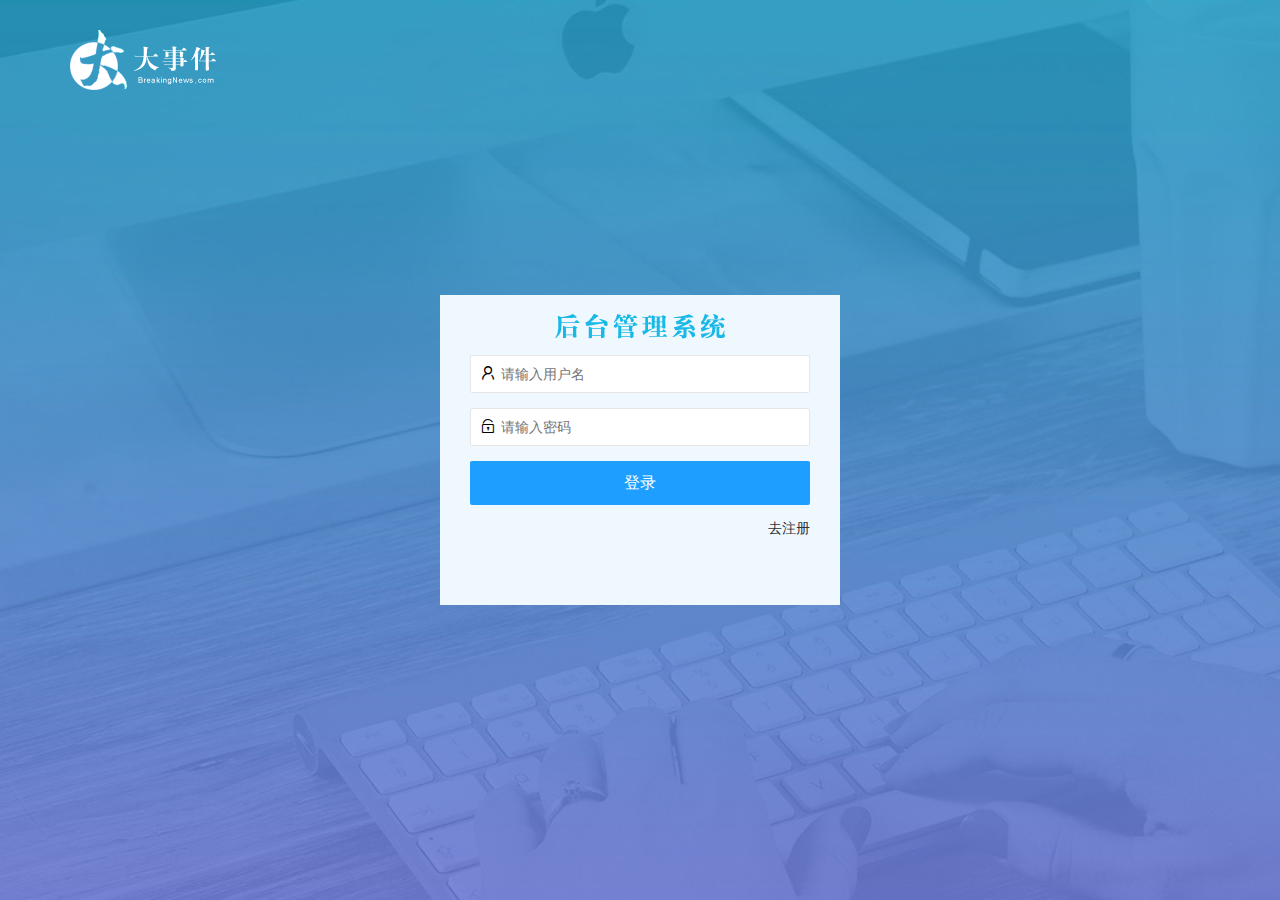
==== login.html @ 2d5cc4b6 "post提交完成" ====
<!DOCTYPE html>
<html lang="en">
<head>
  <meta charset="UTF-8">
  <meta name="viewport" content="width=device-width, initial-scale=1.0">
  <title>大事件-登录页</title>

  <link rel="stylesheet" href="./assets/lib/layui/css/layui.css">
  <link rel="stylesheet" href="./assets/css/login.css">
</head>
<body>
  <div class="layui-container header">
    <img src="./assets/images/logo.png">
  </div>  
  <!-- 中间登录框 -->
  <div class="cender-box">
          <!-- 标题 -->
      <div class="titel">
        <img src="./assets/images/login_title.png" alt="">
      </div>
      <!-- 表单区域 -->
      <form class="layui-form">
            <!-- 用户名 -->
          <div class="layui-form-item">
            <i class="layui-icon layui-icon-username"></i>   
              <input type="text" name="username" required  lay-verify="required" placeholder="请输入用户名" autocomplete="off" class="layui-input">
          </div>
              <!-- 密码 -->
              <div class="layui-form-item">
                <i class="layui-icon layui-icon-password"></i>   
                  <input type="password" name="password" required  lay-verify="required" placeholder="请输入密码" autocomplete="off" class="layui-input">
              </div>
              <div class="layui-form-item">
                <button lay-submit	class="layui-btn layui-btn-lg layui-btn-normal layui-btn-fluid">登录</button>
              </div>
               <!-- 注册链接 -->
              <div class="links">
                <a href="#">去注册</a>
            </div>
      </form>
     <script src="./assets/lib/jquery.js"></script>
     <script src="./assets/lib/layui/layui.all.js"></script>
     <script src="./assets/js/login.js"></script>
</body>
</html>
---- assets/lib/layui/css/layui.css ----
/** layui-v2.5.6 MIT License By https://www.layui.com */
 .layui-inline,img{display:inline-block;vertical-align:middle}h1,h2,h3,h4,h5,h6{font-weight:400}.layui-edge,.layui-header,.layui-inline,.layui-main{position:relative}.layui-body,.layui-edge,.layui-elip{overflow:hidden}.layui-btn,.layui-edge,.layui-inline,img{vertical-align:middle}.layui-btn,.layui-disabled,.layui-icon,.layui-unselect{-moz-user-select:none;-webkit-user-select:none;-ms-user-select:none}.layui-elip,.layui-form-checkbox span,.layui-form-pane .layui-form-label{text-overflow:ellipsis;white-space:nowrap}.layui-breadcrumb,.layui-tree-btnGroup{visibility:hidden}blockquote,body,button,dd,div,dl,dt,form,h1,h2,h3,h4,h5,h6,input,li,ol,p,pre,td,textarea,th,ul{margin:0;padding:0;-webkit-tap-highlight-color:rgba(0,0,0,0)}a:active,a:hover{outline:0}img{border:none}li{list-style:none}table{border-collapse:collapse;border-spacing:0}h4,h5,h6{font-size:100%}button,input,optgroup,option,select,textarea{font-family:inherit;font-size:inherit;font-style:inherit;font-weight:inherit;outline:0}pre{white-space:pre-wrap;white-space:-moz-pre-wrap;white-space:-pre-wrap;white-space:-o-pre-wrap;word-wrap:break-word}body{line-height:24px;font:14px Helvetica Neue,Helvetica,PingFang SC,Tahoma,Arial,sans-serif}hr{height:1px;margin:10px 0;border:0;clear:both}a{color:#333;text-decoration:none}a:hover{color:#777}a cite{font-style:normal;*cursor:pointer}.layui-border-box,.layui-border-box *{box-sizing:border-box}.layui-box,.layui-box *{box-sizing:content-box}.layui-clear{clear:both;*zoom:1}.layui-clear:after{content:'\20';clear:both;*zoom:1;display:block;height:0}.layui-inline{*display:inline;*zoom:1}.layui-edge{display:inline-block;width:0;height:0;border-width:6px;border-style:dashed;border-color:transparent}.layui-edge-top{top:-4px;border-bottom-color:#999;border-bottom-style:solid}.layui-edge-right{border-left-color:#999;border-left-style:solid}.layui-edge-bottom{top:2px;border-top-color:#999;border-top-style:solid}.layui-edge-left{border-right-color:#999;border-right-style:solid}.layui-disabled,.layui-disabled:hover{color:#d2d2d2!important;cursor:not-allowed!important}.layui-circle{border-radius:100%}.layui-show{display:block!important}.layui-hide{display:none!important}@font-face{font-family:layui-icon;src:url(../font/iconfont.eot?v=256);src:url(../font/iconfont.eot?v=256#iefix) format('embedded-opentype'),url(../font/iconfont.woff2?v=256) format('woff2'),url(../font/iconfont.woff?v=256) format('woff'),url(../font/iconfont.ttf?v=256) format('truetype'),url(../font/iconfont.svg?v=256#layui-icon) format('svg')}.layui-icon{font-family:layui-icon!important;font-size:16px;font-style:normal;-webkit-font-smoothing:antialiased;-moz-osx-font-smoothing:grayscale}.layui-icon-reply-fill:before{content:"\e611"}.layui-icon-set-fill:before{content:"\e614"}.layui-icon-menu-fill:before{content:"\e60f"}.layui-icon-search:before{content:"\e615"}.layui-icon-share:before{content:"\e641"}.layui-icon-set-sm:before{content:"\e620"}.layui-icon-engine:before{content:"\e628"}.layui-icon-close:before{content:"\1006"}.layui-icon-close-fill:before{content:"\1007"}.layui-icon-chart-screen:before{content:"\e629"}.layui-icon-star:before{content:"\e600"}.layui-icon-circle-dot:before{content:"\e617"}.layui-icon-chat:before{content:"\e606"}.layui-icon-release:before{content:"\e609"}.layui-icon-list:before{content:"\e60a"}.layui-icon-chart:before{content:"\e62c"}.layui-icon-ok-circle:before{content:"\1005"}.layui-icon-layim-theme:before{content:"\e61b"}.layui-icon-table:before{content:"\e62d"}.layui-icon-right:before{content:"\e602"}.layui-icon-left:before{content:"\e603"}.layui-icon-cart-simple:before{content:"\e698"}.layui-icon-face-cry:before{content:"\e69c"}.layui-icon-face-smile:before{content:"\e6af"}.layui-icon-survey:before{content:"\e6b2"}.layui-icon-tree:before{content:"\e62e"}.layui-icon-ie:before{content:"\e7bb"}.layui-icon-upload-circle:before{content:"\e62f"}.layui-icon-add-circle:before{content:"\e61f"}.layui-icon-download-circle:before{content:"\e601"}.layui-icon-templeate-1:before{content:"\e630"}.layui-icon-util:before{content:"\e631"}.layui-icon-face-surprised:before{content:"\e664"}.layui-icon-edit:before{content:"\e642"}.layui-icon-speaker:before{content:"\e645"}.layui-icon-down:before{content:"\e61a"}.layui-icon-file:before{content:"\e621"}.layui-icon-layouts:before{content:"\e632"}.layui-icon-rate-half:before{content:"\e6c9"}.layui-icon-add-circle-fine:before{content:"\e608"}.layui-icon-prev-circle:before{content:"\e633"}.layui-icon-read:before{content:"\e705"}.layui-icon-404:before{content:"\e61c"}.layui-icon-carousel:before{content:"\e634"}.layui-icon-help:before{content:"\e607"}.layui-icon-code-circle:before{content:"\e635"}.layui-icon-windows:before{content:"\e67f"}.layui-icon-water:before{content:"\e636"}.layui-icon-username:before{content:"\e66f"}.layui-icon-find-fill:before{content:"\e670"}.layui-icon-about:before{content:"\e60b"}.layui-icon-location:before{content:"\e715"}.layui-icon-up:before{content:"\e619"}.layui-icon-pause:before{content:"\e651"}.layui-icon-date:before{content:"\e637"}.layui-icon-layim-uploadfile:before{content:"\e61d"}.layui-icon-delete:before{content:"\e640"}.layui-icon-play:before{content:"\e652"}.layui-icon-top:before{content:"\e604"}.layui-icon-firefox:before{content:"\e686"}.layui-icon-friends:before{content:"\e612"}.layui-icon-refresh-3:before{content:"\e9aa"}.layui-icon-ok:before{content:"\e605"}.layui-icon-layer:before{content:"\e638"}.layui-icon-face-smile-fine:before{content:"\e60c"}.layui-icon-dollar:before{content:"\e659"}.layui-icon-group:before{content:"\e613"}.layui-icon-layim-download:before{content:"\e61e"}.layui-icon-picture-fine:before{content:"\e60d"}.layui-icon-link:before{content:"\e64c"}.layui-icon-diamond:before{content:"\e735"}.layui-icon-log:before{content:"\e60e"}.layui-icon-key:before{content:"\e683"}.layui-icon-rate-solid:before{content:"\e67a"}.layui-icon-fonts-del:before{content:"\e64f"}.layui-icon-unlink:before{content:"\e64d"}.layui-icon-fonts-clear:before{content:"\e639"}.layui-icon-triangle-r:before{content:"\e623"}.layui-icon-circle:before{content:"\e63f"}.layui-icon-radio:before{content:"\e643"}.layui-icon-align-center:before{content:"\e647"}.layui-icon-align-right:before{content:"\e648"}.layui-icon-align-left:before{content:"\e649"}.layui-icon-loading-1:before{content:"\e63e"}.layui-icon-return:before{content:"\e65c"}.layui-icon-fonts-strong:before{content:"\e62b"}.layui-icon-upload:before{content:"\e67c"}.layui-icon-dialogue:before{content:"\e63a"}.layui-icon-video:before{content:"\e6ed"}.layui-icon-headset:before{content:"\e6fc"}.layui-icon-cellphone-fine:before{content:"\e63b"}.layui-icon-add-1:before{content:"\e654"}.layui-icon-face-smile-b:before{content:"\e650"}.layui-icon-fonts-html:before{content:"\e64b"}.layui-icon-screen-full:before{content:"\e622"}.layui-icon-form:before{content:"\e63c"}.layui-icon-cart:before{content:"\e657"}.layui-icon-camera-fill:before{content:"\e65d"}.layui-icon-tabs:before{content:"\e62a"}.layui-icon-heart-fill:before{content:"\e68f"}.layui-icon-fonts-code:before{content:"\e64e"}.layui-icon-ios:before{content:"\e680"}.layui-icon-at:before{content:"\e687"}.layui-icon-fire:before{content:"\e756"}.layui-icon-set:before{content:"\e716"}.layui-icon-fonts-u:before{content:"\e646"}.layui-icon-triangle-d:before{content:"\e625"}.layui-icon-tips:before{content:"\e702"}.layui-icon-picture:before{content:"\e64a"}.layui-icon-more-vertical:before{content:"\e671"}.layui-icon-bluetooth:before{content:"\e689"}.layui-icon-flag:before{content:"\e66c"}.layui-icon-loading:before{content:"\e63d"}.layui-icon-fonts-i:before{content:"\e644"}.layui-icon-refresh-1:before{content:"\e666"}.layui-icon-rmb:before{content:"\e65e"}.layui-icon-addition:before{content:"\e624"}.layui-icon-home:before{content:"\e68e"}.layui-icon-time:before{content:"\e68d"}.layui-icon-user:before{content:"\e770"}.layui-icon-notice:before{content:"\e667"}.layui-icon-chrome:before{content:"\e68a"}.layui-icon-edge:before{content:"\e68b"}.layui-icon-login-weibo:before{content:"\e675"}.layui-icon-voice:before{content:"\e688"}.layui-icon-upload-drag:before{content:"\e681"}.layui-icon-login-qq:before{content:"\e676"}.layui-icon-snowflake:before{content:"\e6b1"}.layui-icon-heart:before{content:"\e68c"}.layui-icon-logout:before{content:"\e682"}.layui-icon-file-b:before{content:"\e655"}.layui-icon-template:before{content:"\e663"}.layui-icon-transfer:before{content:"\e691"}.layui-icon-auz:before{content:"\e672"}.layui-icon-console:before{content:"\e665"}.layui-icon-app:before{content:"\e653"}.layui-icon-prev:before{content:"\e65a"}.layui-icon-website:before{content:"\e7ae"}.layui-icon-next:before{content:"\e65b"}.layui-icon-component:before{content:"\e857"}.layui-icon-android:before{content:"\e684"}.layui-icon-more:before{content:"\e65f"}.layui-icon-login-wechat:before{content:"\e677"}.layui-icon-shrink-right:before{content:"\e668"}.layui-icon-spread-left:before{content:"\e66b"}.layui-icon-camera:before{content:"\e660"}.layui-icon-note:before{content:"\e66e"}.layui-icon-refresh:before{content:"\e669"}.layui-icon-female:before{content:"\e661"}.layui-icon-male:before{content:"\e662"}.layui-icon-screen-restore:before{content:"\e758"}.layui-icon-password:before{content:"\e673"}.layui-icon-senior:before{content:"\e674"}.layui-icon-theme:before{content:"\e66a"}.layui-icon-tread:before{content:"\e6c5"}.layui-icon-praise:before{content:"\e6c6"}.layui-icon-star-fill:before{content:"\e658"}.layui-icon-rate:before{content:"\e67b"}.layui-icon-template-1:before{content:"\e656"}.layui-icon-vercode:before{content:"\e679"}.layui-icon-service:before{content:"\e626"}.layui-icon-cellphone:before{content:"\e678"}.layui-icon-print:before{content:"\e66d"}.layui-icon-cols:before{content:"\e610"}.layui-icon-wifi:before{content:"\e7e0"}.layui-icon-export:before{content:"\e67d"}.layui-icon-rss:before{content:"\e808"}.layui-icon-slider:before{content:"\e714"}.layui-icon-email:before{content:"\e618"}.layui-icon-subtraction:before{content:"\e67e"}.layui-icon-mike:before{content:"\e6dc"}.layui-icon-light:before{content:"\e748"}.layui-icon-gift:before{content:"\e627"}.layui-icon-mute:before{content:"\e685"}.layui-icon-reduce-circle:before{content:"\e616"}.layui-icon-music:before{content:"\e690"}.layui-main{width:1140px;margin:0 auto}.layui-header{z-index:1000;height:60px}.layui-header a:hover{transition:all .5s;-webkit-transition:all .5s}.layui-side{position:fixed;left:0;top:0;bottom:0;z-index:999;width:200px;overflow-x:hidden}.layui-side-scroll{position:relative;width:220px;height:100%;overflow-x:hidden}.layui-body{position:absolute;left:200px;right:0;top:0;bottom:0;z-index:998;width:auto;overflow-y:auto;box-sizing:border-box}.layui-layout-body{overflow:hidden}.layui-layout-admin .layui-header{background-color:#23262E}.layui-layout-admin .layui-side{top:60px;width:200px;overflow-x:hidden}.layui-layout-admin .layui-body{position:fixed;top:60px;bottom:44px}.layui-layout-admin .layui-main{width:auto;margin:0 15px}.layui-layout-admin .layui-footer{position:fixed;left:200px;right:0;bottom:0;height:44px;line-height:44px;padding:0 15px;background-color:#eee}.layui-layout-admin .layui-logo{position:absolute;left:0;top:0;width:200px;height:100%;line-height:60px;text-align:center;color:#009688;font-size:16px}.layui-layout-admin .layui-header .layui-nav{background:0 0}.layui-layout-left{position:absolute!important;left:200px;top:0}.layui-layout-right{position:absolute!important;right:0;top:0}.layui-container{position:relative;margin:0 auto;padding:0 15px;box-sizing:border-box}.layui-fluid{position:relative;margin:0 auto;padding:0 15px}.layui-row:after,.layui-row:before{content:'';display:block;clear:both}.layui-col-lg1,.layui-col-lg10,.layui-col-lg11,.layui-col-lg12,.layui-col-lg2,.layui-col-lg3,.layui-col-lg4,.layui-col-lg5,.layui-col-lg6,.layui-col-lg7,.layui-col-lg8,.layui-col-lg9,.layui-col-md1,.layui-col-md10,.layui-col-md11,.layui-col-md12,.layui-col-md2,.layui-col-md3,.layui-col-md4,.layui-col-md5,.layui-col-md6,.layui-col-md7,.layui-col-md8,.layui-col-md9,.layui-col-sm1,.layui-col-sm10,.layui-col-sm11,.layui-col-sm12,.layui-col-sm2,.layui-col-sm3,.layui-col-sm4,.layui-col-sm5,.layui-col-sm6,.layui-col-sm7,.layui-col-sm8,.layui-col-sm9,.layui-col-xs1,.layui-col-xs10,.layui-col-xs11,.layui-col-xs12,.layui-col-xs2,.layui-col-xs3,.layui-col-xs4,.layui-col-xs5,.layui-col-xs6,.layui-col-xs7,.layui-col-xs8,.layui-col-xs9{position:relative;display:block;box-sizing:border-box}.layui-col-xs1,.layui-col-xs10,.layui-col-xs11,.layui-col-xs12,.layui-col-xs2,.layui-col-xs3,.layui-col-xs4,.layui-col-xs5,.layui-col-xs6,.layui-col-xs7,.layui-col-xs8,.layui-col-xs9{float:left}.layui-col-xs1{width:8.33333333%}.layui-col-xs2{width:16.66666667%}.layui-col-xs3{width:25%}.layui-col-xs4{width:33.33333333%}.layui-col-xs5{width:41.66666667%}.layui-col-xs6{width:50%}.layui-col-xs7{width:58.33333333%}.layui-col-xs8{width:66.66666667%}.layui-col-xs9{width:75%}.layui-col-xs10{width:83.33333333%}.layui-col-xs11{width:91.66666667%}.layui-col-xs12{width:100%}.layui-col-xs-offset1{margin-left:8.33333333%}.layui-col-xs-offset2{margin-left:16.66666667%}.layui-col-xs-offset3{margin-left:25%}.layui-col-xs-offset4{margin-left:33.33333333%}.layui-col-xs-offset5{margin-left:41.66666667%}.layui-col-xs-offset6{margin-left:50%}.layui-col-xs-offset7{margin-left:58.33333333%}.layui-col-xs-offset8{margin-left:66.66666667%}.layui-col-xs-offset9{margin-left:75%}.layui-col-xs-offset10{margin-left:83.33333333%}.layui-col-xs-offset11{margin-left:91.66666667%}.layui-col-xs-offset12{margin-left:100%}@media screen and (max-width:768px){.layui-hide-xs{display:none!important}.layui-show-xs-block{display:block!important}.layui-show-xs-inline{display:inline!important}.layui-show-xs-inline-block{display:inline-block!important}}@media screen and (min-width:768px){.layui-container{width:750px}.layui-hide-sm{display:none!important}.layui-show-sm-block{display:block!important}.layui-show-sm-inline{display:inline!important}.layui-show-sm-inline-block{display:inline-block!important}.layui-col-sm1,.layui-col-sm10,.layui-col-sm11,.layui-col-sm12,.layui-col-sm2,.layui-col-sm3,.layui-col-sm4,.layui-col-sm5,.layui-col-sm6,.layui-col-sm7,.layui-col-sm8,.layui-col-sm9{float:left}.layui-col-sm1{width:8.33333333%}.layui-col-sm2{width:16.66666667%}.layui-col-sm3{width:25%}.layui-col-sm4{width:33.33333333%}.layui-col-sm5{width:41.66666667%}.layui-col-sm6{width:50%}.layui-col-sm7{width:58.33333333%}.layui-col-sm8{width:66.66666667%}.layui-col-sm9{width:75%}.layui-col-sm10{width:83.33333333%}.layui-col-sm11{width:91.66666667%}.layui-col-sm12{width:100%}.layui-col-sm-offset1{margin-left:8.33333333%}.layui-col-sm-offset2{margin-left:16.66666667%}.layui-col-sm-offset3{margin-left:25%}.layui-col-sm-offset4{margin-left:33.33333333%}.layui-col-sm-offset5{margin-left:41.66666667%}.layui-col-sm-offset6{margin-left:50%}.layui-col-sm-offset7{margin-left:58.33333333%}.layui-col-sm-offset8{margin-left:66.66666667%}.layui-col-sm-offset9{margin-left:75%}.layui-col-sm-offset10{margin-left:83.33333333%}.layui-col-sm-offset11{margin-left:91.66666667%}.layui-col-sm-offset12{margin-left:100%}}@media screen and (min-width:992px){.layui-container{width:970px}.layui-hide-md{display:none!important}.layui-show-md-block{display:block!important}.layui-show-md-inline{display:inline!important}.layui-show-md-inline-block{display:inline-block!important}.layui-col-md1,.layui-col-md10,.layui-col-md11,.layui-col-md12,.layui-col-md2,.layui-col-md3,.layui-col-md4,.layui-col-md5,.layui-col-md6,.layui-col-md7,.layui-col-md8,.layui-col-md9{float:left}.layui-col-md1{width:8.33333333%}.layui-col-md2{width:16.66666667%}.layui-col-md3{width:25%}.layui-col-md4{width:33.33333333%}.layui-col-md5{width:41.66666667%}.layui-col-md6{width:50%}.layui-col-md7{width:58.33333333%}.layui-col-md8{width:66.66666667%}.layui-col-md9{width:75%}.layui-col-md10{width:83.33333333%}.layui-col-md11{width:91.66666667%}.layui-col-md12{width:100%}.layui-col-md-offset1{margin-left:8.33333333%}.layui-col-md-offset2{margin-left:16.66666667%}.layui-col-md-offset3{margin-left:25%}.layui-col-md-offset4{margin-left:33.33333333%}.layui-col-md-offset5{margin-left:41.66666667%}.layui-col-md-offset6{margin-left:50%}.layui-col-md-offset7{margin-left:58.33333333%}.layui-col-md-offset8{margin-left:66.66666667%}.layui-col-md-offset9{margin-left:75%}.layui-col-md-offset10{margin-left:83.33333333%}.layui-col-md-offset11{margin-left:91.66666667%}.layui-col-md-offset12{margin-left:100%}}@media screen and (min-width:1200px){.layui-container{width:1170px}.layui-hide-lg{display:none!important}.layui-show-lg-block{display:block!important}.layui-show-lg-inline{display:inline!important}.layui-show-lg-inline-block{display:inline-block!important}.layui-col-lg1,.layui-col-lg10,.layui-col-lg11,.layui-col-lg12,.layui-col-lg2,.layui-col-lg3,.layui-col-lg4,.layui-col-lg5,.layui-col-lg6,.layui-col-lg7,.layui-col-lg8,.layui-col-lg9{float:left}.layui-col-lg1{width:8.33333333%}.layui-col-lg2{width:16.66666667%}.layui-col-lg3{width:25%}.layui-col-lg4{width:33.33333333%}.layui-col-lg5{width:41.66666667%}.layui-col-lg6{width:50%}.layui-col-lg7{width:58.33333333%}.layui-col-lg8{width:66.66666667%}.layui-col-lg9{width:75%}.layui-col-lg10{width:83.33333333%}.layui-col-lg11{width:91.66666667%}.layui-col-lg12{width:100%}.layui-col-lg-offset1{margin-left:8.33333333%}.layui-col-lg-offset2{margin-left:16.66666667%}.layui-col-lg-offset3{margin-left:25%}.layui-col-lg-offset4{margin-left:33.33333333%}.layui-col-lg-offset5{margin-left:41.66666667%}.layui-col-lg-offset6{margin-left:50%}.layui-col-lg-offset7{margin-left:58.33333333%}.layui-col-lg-offset8{margin-left:66.66666667%}.layui-col-lg-offset9{margin-left:75%}.layui-col-lg-offset10{margin-left:83.33333333%}.layui-col-lg-offset11{margin-left:91.66666667%}.layui-col-lg-offset12{margin-left:100%}}.layui-col-space1{margin:-.5px}.layui-col-space1>*{padding:.5px}.layui-col-space2{margin:-1px}.layui-col-space2>*{padding:1px}.layui-col-space4{margin:-2px}.layui-col-space4>*{padding:2px}.layui-col-space5{margin:-2.5px}.layui-col-space5>*{padding:2.5px}.layui-col-space6{margin:-3px}.layui-col-space6>*{padding:3px}.layui-col-space8{margin:-4px}.layui-col-space8>*{padding:4px}.layui-col-space10{margin:-5px}.layui-col-space10>*{padding:5px}.layui-col-space12{margin:-6px}.layui-col-space12>*{padding:6px}.layui-col-space14{margin:-7px}.layui-col-space14>*{padding:7px}.layui-col-space15{margin:-7.5px}.layui-col-space15>*{padding:7.5px}.layui-col-space16{margin:-8px}.layui-col-space16>*{padding:8px}.layui-col-space18{margin:-9px}.layui-col-space18>*{padding:9px}.layui-col-space20{margin:-10px}.layui-col-space20>*{padding:10px}.layui-col-space22{margin:-11px}.layui-col-space22>*{padding:11px}.layui-col-space24{margin:-12px}.layui-col-space24>*{padding:12px}.layui-col-space25{margin:-12.5px}.layui-col-space25>*{padding:12.5px}.layui-col-space26{margin:-13px}.layui-col-space26>*{padding:13px}.layui-col-space28{margin:-14px}.layui-col-space28>*{padding:14px}.layui-col-space30{margin:-15px}.layui-col-space30>*{padding:15px}.layui-btn,.layui-input,.layui-select,.layui-textarea,.layui-upload-button{outline:0;-webkit-appearance:none;transition:all .3s;-webkit-transition:all .3s;box-sizing:border-box}.layui-elem-quote{margin-bottom:10px;padding:15px;line-height:22px;border-left:5px solid #009688;border-radius:0 2px 2px 0;background-color:#f2f2f2}.layui-quote-nm{border-style:solid;border-width:1px 1px 1px 5px;background:0 0}.layui-elem-field{margin-bottom:10px;padding:0;border-width:1px;border-style:solid}.layui-elem-field legend{margin-left:20px;padding:0 10px;font-size:20px;font-weight:300}.layui-field-title{margin:10px 0 20px;border-width:1px 0 0}.layui-field-box{padding:10px 15px}.layui-field-title .layui-field-box{padding:10px 0}.layui-progress{position:relative;height:6px;border-radius:20px;background-color:#e2e2e2}.layui-progress-bar{position:absolute;left:0;top:0;width:0;max-width:100%;height:6px;border-radius:20px;text-align:right;background-color:#5FB878;transition:all .3s;-webkit-transition:all .3s}.layui-progress-big,.layui-progress-big .layui-progress-bar{height:18px;line-height:18px}.layui-progress-text{position:relative;top:-20px;line-height:18px;font-size:12px;color:#666}.layui-progress-big .layui-progress-text{position:static;padding:0 10px;color:#fff}.layui-collapse{border-width:1px;border-style:solid;border-radius:2px}.layui-colla-content,.layui-colla-item{border-top-width:1px;border-top-style:solid}.layui-colla-item:first-child{border-top:none}.layui-colla-title{position:relative;height:42px;line-height:42px;padding:0 15px 0 35px;color:#333;background-color:#f2f2f2;cursor:pointer;font-size:14px;overflow:hidden}.layui-colla-content{display:none;padding:10px 15px;line-height:22px;color:#666}.layui-colla-icon{position:absolute;left:15px;top:0;font-size:14px}.layui-card{margin-bottom:15px;border-radius:2px;background-color:#fff;box-shadow:0 1px 2px 0 rgba(0,0,0,.05)}.layui-card:last-child{margin-bottom:0}.layui-card-header{position:relative;height:42px;line-height:42px;padding:0 15px;border-bottom:1px solid #f6f6f6;color:#333;border-radius:2px 2px 0 0;font-size:14px}.layui-bg-black,.layui-bg-blue,.layui-bg-cyan,.layui-bg-green,.layui-bg-orange,.layui-bg-red{color:#fff!important}.layui-card-body{position:relative;padding:10px 15px;line-height:24px}.layui-card-body[pad15]{padding:15px}.layui-card-body[pad20]{padding:20px}.layui-card-body .layui-table{margin:5px 0}.layui-card .layui-tab{margin:0}.layui-panel-window{position:relative;padding:15px;border-radius:0;border-top:5px solid #E6E6E6;background-color:#fff}.layui-auxiliar-moving{position:fixed;left:0;right:0;top:0;bottom:0;width:100%;height:100%;background:0 0;z-index:9999999999}.layui-form-label,.layui-form-mid,.layui-form-select,.layui-input-block,.layui-input-inline,.layui-textarea{position:relative}.layui-bg-red{background-color:#FF5722!important}.layui-bg-orange{background-color:#FFB800!important}.layui-bg-green{background-color:#009688!important}.layui-bg-cyan{background-color:#2F4056!important}.layui-bg-blue{background-color:#1E9FFF!important}.layui-bg-black{background-color:#393D49!important}.layui-bg-gray{background-color:#eee!important;color:#666!important}.layui-badge-rim,.layui-colla-content,.layui-colla-item,.layui-collapse,.layui-elem-field,.layui-form-pane .layui-form-item[pane],.layui-form-pane .layui-form-label,.layui-input,.layui-layedit,.layui-layedit-tool,.layui-quote-nm,.layui-select,.layui-tab-bar,.layui-tab-card,.layui-tab-title,.layui-tab-title .layui-this:after,.layui-textarea{border-color:#e6e6e6}.layui-timeline-item:before,hr{background-color:#e6e6e6}.layui-text{line-height:22px;font-size:14px;color:#666}.layui-text h1,.layui-text h2,.layui-text h3{font-weight:500;color:#333}.layui-text h1{font-size:30px}.layui-text h2{font-size:24px}.layui-text h3{font-size:18px}.layui-text a:not(.layui-btn){color:#01AAED}.layui-text a:not(.layui-btn):hover{text-decoration:underline}.layui-text ul{padding:5px 0 5px 15px}.layui-text ul li{margin-top:5px;list-style-type:disc}.layui-text em,.layui-word-aux{color:#999!important;padding:0 5px!important}.layui-btn{display:inline-block;height:38px;line-height:38px;padding:0 18px;background-color:#009688;color:#fff;white-space:nowrap;text-align:center;font-size:14px;border:none;border-radius:2px;cursor:pointer}.layui-btn:hover{opacity:.8;filter:alpha(opacity=80);color:#fff}.layui-btn:active{opacity:1;filter:alpha(opacity=100)}.layui-btn+.layui-btn{margin-left:10px}.layui-btn-container{font-size:0}.layui-btn-container .layui-btn{margin-right:10px;margin-bottom:10px}.layui-btn-container .layui-btn+.layui-btn{margin-left:0}.layui-table .layui-btn-container .layui-btn{margin-bottom:9px}.layui-btn-radius{border-radius:100px}.layui-btn .layui-icon{margin-right:3px;font-size:18px;vertical-align:bottom;vertical-align:middle\9}.layui-btn-primary{border:1px solid #C9C9C9;background-color:#fff;color:#555}.layui-btn-primary:hover{border-color:#009688;color:#333}.layui-btn-normal{background-color:#1E9FFF}.layui-btn-warm{background-color:#FFB800}.layui-btn-danger{background-color:#FF5722}.layui-btn-checked{background-color:#5FB878}.layui-btn-disabled,.layui-btn-disabled:active,.layui-btn-disabled:hover{border:1px solid #e6e6e6;background-color:#FBFBFB;color:#C9C9C9;cursor:not-allowed;opacity:1}.layui-btn-lg{height:44px;line-height:44px;padding:0 25px;font-size:16px}.layui-btn-sm{height:30px;line-height:30px;padding:0 10px;font-size:12px}.layui-btn-sm i{font-size:16px!important}.layui-btn-xs{height:22px;line-height:22px;padding:0 5px;font-size:12px}.layui-btn-xs i{font-size:14px!important}.layui-btn-group{display:inline-block;vertical-align:middle;font-size:0}.layui-btn-group .layui-btn{margin-left:0!important;margin-right:0!important;border-left:1px solid rgba(255,255,255,.5);border-radius:0}.layui-btn-group .layui-btn-primary{border-left:none}.layui-btn-group .layui-btn-primary:hover{border-color:#C9C9C9;color:#009688}.layui-btn-group .layui-btn:first-child{border-left:none;border-radius:2px 0 0 2px}.layui-btn-group .layui-btn-primary:first-child{border-left:1px solid #c9c9c9}.layui-btn-group .layui-btn:last-child{border-radius:0 2px 2px 0}.layui-btn-group .layui-btn+.layui-btn{margin-left:0}.layui-btn-group+.layui-btn-group{margin-left:10px}.layui-btn-fluid{width:100%}.layui-input,.layui-select,.layui-textarea{height:38px;line-height:1.3;line-height:38px\9;border-width:1px;border-style:solid;background-color:#fff;border-radius:2px}.layui-input::-webkit-input-placeholder,.layui-select::-webkit-input-placeholder,.layui-textarea::-webkit-input-placeholder{line-height:1.3}.layui-input,.layui-textarea{display:block;width:100%;padding-left:10px}.layui-input:hover,.layui-textarea:hover{border-color:#D2D2D2!important}.layui-input:focus,.layui-textarea:focus{border-color:#C9C9C9!important}.layui-textarea{min-height:100px;height:auto;line-height:20px;padding:6px 10px;resize:vertical}.layui-select{padding:0 10px}.layui-form input[type=checkbox],.layui-form input[type=radio],.layui-form select{display:none}.layui-form [lay-ignore]{display:initial}.layui-form-item{margin-bottom:15px;clear:both;*zoom:1}.layui-form-item:after{content:'\20';clear:both;*zoom:1;display:block;height:0}.layui-form-label{float:left;display:block;padding:9px 15px;width:80px;font-weight:400;line-height:20px;text-align:right}.layui-form-label-col{display:block;float:none;padding:9px 0;line-height:20px;text-align:left}.layui-form-item .layui-inline{margin-bottom:5px;margin-right:10px}.layui-input-block{margin-left:110px;min-height:36px}.layui-input-inline{display:inline-block;vertical-align:middle}.layui-form-item .layui-input-inline{float:left;width:190px;margin-right:10px}.layui-form-text .layui-input-inline{width:auto}.layui-form-mid{float:left;display:block;padding:9px 0!important;line-height:20px;margin-right:10px}.layui-form-danger+.layui-form-select .layui-input,.layui-form-danger:focus{border-color:#FF5722!important}.layui-form-select .layui-input{padding-right:30px;cursor:pointer}.layui-form-select .layui-edge{position:absolute;right:10px;top:50%;margin-top:-3px;cursor:pointer;border-width:6px;border-top-color:#c2c2c2;border-top-style:solid;transition:all .3s;-webkit-transition:all .3s}.layui-form-select dl{display:none;position:absolute;left:0;top:42px;padding:5px 0;z-index:899;min-width:100%;border:1px solid #d2d2d2;max-height:300px;overflow-y:auto;background-color:#fff;border-radius:2px;box-shadow:0 2px 4px rgba(0,0,0,.12);box-sizing:border-box}.layui-form-select dl dd,.layui-form-select dl dt{padding:0 10px;line-height:36px;white-space:nowrap;overflow:hidden;text-overflow:ellipsis}.layui-form-select dl dt{font-size:12px;color:#999}.layui-form-select dl dd{cursor:pointer}.layui-form-select dl dd:hover{background-color:#f2f2f2;-webkit-transition:.5s all;transition:.5s all}.layui-form-select .layui-select-group dd{padding-left:20px}.layui-form-select dl dd.layui-select-tips{padding-left:10px!important;color:#999}.layui-form-select dl dd.layui-this{background-color:#5FB878;color:#fff}.layui-form-checkbox,.layui-form-select dl dd.layui-disabled{background-color:#fff}.layui-form-selected dl{display:block}.layui-form-checkbox,.layui-form-checkbox *,.layui-form-switch{display:inline-block;vertical-align:middle}.layui-form-selected .layui-edge{margin-top:-9px;-webkit-transform:rotate(180deg);transform:rotate(180deg);margin-top:-3px\9}:root .layui-form-selected .layui-edge{margin-top:-9px\0/IE9}.layui-form-selectup dl{top:auto;bottom:42px}.layui-select-none{margin:5px 0;text-align:center;color:#999}.layui-select-disabled .layui-disabled{border-color:#eee!important}.layui-select-disabled .layui-edge{border-top-color:#d2d2d2}.layui-form-checkbox{position:relative;height:30px;line-height:30px;margin-right:10px;padding-right:30px;cursor:pointer;font-size:0;-webkit-transition:.1s linear;transition:.1s linear;box-sizing:border-box}.layui-form-checkbox span{padding:0 10px;height:100%;font-size:14px;border-radius:2px 0 0 2px;background-color:#d2d2d2;color:#fff;overflow:hidden}.layui-form-checkbox:hover span{background-color:#c2c2c2}.layui-form-checkbox i{position:absolute;right:0;top:0;width:30px;height:28px;border:1px solid #d2d2d2;border-left:none;border-radius:0 2px 2px 0;color:#fff;font-size:20px;text-align:center}.layui-form-checkbox:hover i{border-color:#c2c2c2;color:#c2c2c2}.layui-form-checked,.layui-form-checked:hover{border-color:#5FB878}.layui-form-checked span,.layui-form-checked:hover span{background-color:#5FB878}.layui-form-checked i,.layui-form-checked:hover i{color:#5FB878}.layui-form-item .layui-form-checkbox{margin-top:4px}.layui-form-checkbox[lay-skin=primary]{height:auto!important;line-height:normal!important;min-width:18px;min-height:18px;border:none!important;margin-right:0;padding-left:28px;padding-right:0;background:0 0}.layui-form-checkbox[lay-skin=primary] span{padding-left:0;padding-right:15px;line-height:18px;background:0 0;color:#666}.layui-form-checkbox[lay-skin=primary] i{right:auto;left:0;width:16px;height:16px;line-height:16px;border:1px solid #d2d2d2;font-size:12px;border-radius:2px;background-color:#fff;-webkit-transition:.1s linear;transition:.1s linear}.layui-form-checkbox[lay-skin=primary]:hover i{border-color:#5FB878;color:#fff}.layui-form-checked[lay-skin=primary] i{border-color:#5FB878!important;background-color:#5FB878;color:#fff}.layui-checkbox-disbaled[lay-skin=primary] span{background:0 0!important;color:#c2c2c2}.layui-checkbox-disbaled[lay-skin=primary]:hover i{border-color:#d2d2d2}.layui-form-item .layui-form-checkbox[lay-skin=primary]{margin-top:10px}.layui-form-switch{position:relative;height:22px;line-height:22px;min-width:35px;padding:0 5px;margin-top:8px;border:1px solid #d2d2d2;border-radius:20px;cursor:pointer;background-color:#fff;-webkit-transition:.1s linear;transition:.1s linear}.layui-form-switch i{position:absolute;left:5px;top:3px;width:16px;height:16px;border-radius:20px;background-color:#d2d2d2;-webkit-transition:.1s linear;transition:.1s linear}.layui-form-switch em{position:relative;top:0;width:25px;margin-left:21px;padding:0!important;text-align:center!important;color:#999!important;font-style:normal!important;font-size:12px}.layui-form-onswitch{border-color:#5FB878;background-color:#5FB878}.layui-checkbox-disbaled,.layui-checkbox-disbaled i{border-color:#e2e2e2!important}.layui-form-onswitch i{left:100%;margin-left:-21px;background-color:#fff}.layui-form-onswitch em{margin-left:5px;margin-right:21px;color:#fff!important}.layui-checkbox-disbaled span{background-color:#e2e2e2!important}.layui-checkbox-disbaled:hover i{color:#fff!important}[lay-radio]{display:none}.layui-form-radio,.layui-form-radio *{display:inline-block;vertical-align:middle}.layui-form-radio{line-height:28px;margin:6px 10px 0 0;padding-right:10px;cursor:pointer;font-size:0}.layui-form-radio *{font-size:14px}.layui-form-radio>i{margin-right:8px;font-size:22px;color:#c2c2c2}.layui-form-radio>i:hover,.layui-form-radioed>i{color:#5FB878}.layui-radio-disbaled>i{color:#e2e2e2!important}.layui-form-pane .layui-form-label{width:110px;padding:8px 15px;height:38px;line-height:20px;border-width:1px;border-style:solid;border-radius:2px 0 0 2px;text-align:center;background-color:#FBFBFB;overflow:hidden;box-sizing:border-box}.layui-form-pane .layui-input-inline{margin-left:-1px}.layui-form-pane .layui-input-block{margin-left:110px;left:-1px}.layui-form-pane .layui-input{border-radius:0 2px 2px 0}.layui-form-pane .layui-form-text .layui-form-label{float:none;width:100%;border-radius:2px;box-sizing:border-box;text-align:left}.layui-form-pane .layui-form-text .layui-input-inline{display:block;margin:0;top:-1px;clear:both}.layui-form-pane .layui-form-text .layui-input-block{margin:0;left:0;top:-1px}.layui-form-pane .layui-form-text .layui-textarea{min-height:100px;border-radius:0 0 2px 2px}.layui-form-pane .layui-form-checkbox{margin:4px 0 4px 10px}.layui-form-pane .layui-form-radio,.layui-form-pane .layui-form-switch{margin-top:6px;margin-left:10px}.layui-form-pane .layui-form-item[pane]{position:relative;border-width:1px;border-style:solid}.layui-form-pane .layui-form-item[pane] .layui-form-label{position:absolute;left:0;top:0;height:100%;border-width:0 1px 0 0}.layui-form-pane .layui-form-item[pane] .layui-input-inline{margin-left:110px}@media screen and (max-width:450px){.layui-form-item .layui-form-label{text-overflow:ellipsis;overflow:hidden;white-space:nowrap}.layui-form-item .layui-inline{display:block;margin-right:0;margin-bottom:20px;clear:both}.layui-form-item .layui-inline:after{content:'\20';clear:both;display:block;height:0}.layui-form-item .layui-input-inline{display:block;float:none;left:-3px;width:auto;margin:0 0 10px 112px}.layui-form-item .layui-input-inline+.layui-form-mid{margin-left:110px;top:-5px;padding:0}.layui-form-item .layui-form-checkbox{margin-right:5px;margin-bottom:5px}}.layui-layedit{border-width:1px;border-style:solid;border-radius:2px}.layui-layedit-tool{padding:3px 5px;border-bottom-width:1px;border-bottom-style:solid;font-size:0}.layedit-tool-fixed{position:fixed;top:0;border-top:1px solid #e2e2e2}.layui-layedit-tool .layedit-tool-mid,.layui-layedit-tool .layui-icon{display:inline-block;vertical-align:middle;text-align:center;font-size:14px}.layui-layedit-tool .layui-icon{position:relative;width:32px;height:30px;line-height:30px;margin:3px 5px;color:#777;cursor:pointer;border-radius:2px}.layui-layedit-tool .layui-icon:hover{color:#393D49}.layui-layedit-tool .layui-icon:active{color:#000}.layui-layedit-tool .layedit-tool-active{background-color:#e2e2e2;color:#000}.layui-layedit-tool .layui-disabled,.layui-layedit-tool .layui-disabled:hover{color:#d2d2d2;cursor:not-allowed}.layui-layedit-tool .layedit-tool-mid{width:1px;height:18px;margin:0 10px;background-color:#d2d2d2}.layedit-tool-html{width:50px!important;font-size:30px!important}.layedit-tool-b,.layedit-tool-code,.layedit-tool-help{font-size:16px!important}.layedit-tool-d,.layedit-tool-face,.layedit-tool-image,.layedit-tool-unlink{font-size:18px!important}.layedit-tool-image input{position:absolute;font-size:0;left:0;top:0;width:100%;height:100%;opacity:.01;filter:Alpha(opacity=1);cursor:pointer}.layui-layedit-iframe iframe{display:block;width:100%}#LAY_layedit_code{overflow:hidden}.layui-laypage{display:inline-block;*display:inline;*zoom:1;vertical-align:middle;margin:10px 0;font-size:0}.layui-laypage>a:first-child,.layui-laypage>a:first-child em{border-radius:2px 0 0 2px}.layui-laypage>a:last-child,.layui-laypage>a:last-child em{border-radius:0 2px 2px 0}.layui-laypage>:first-child{margin-left:0!important}.layui-laypage>:last-child{margin-right:0!important}.layui-laypage a,.layui-laypage button,.layui-laypage input,.layui-laypage select,.layui-laypage span{border:1px solid #e2e2e2}.layui-laypage a,.layui-laypage span{display:inline-block;*display:inline;*zoom:1;vertical-align:middle;padding:0 15px;height:28px;line-height:28px;margin:0 -1px 5px 0;background-color:#fff;color:#333;font-size:12px}.layui-flow-more a *,.layui-laypage input,.layui-table-view select[lay-ignore]{display:inline-block}.layui-laypage a:hover{color:#009688}.layui-laypage em{font-style:normal}.layui-laypage .layui-laypage-spr{color:#999;font-weight:700}.layui-laypage a{text-decoration:none}.layui-laypage .layui-laypage-curr{position:relative}.layui-laypage .layui-laypage-curr em{position:relative;color:#fff}.layui-laypage .layui-laypage-curr .layui-laypage-em{position:absolute;left:-1px;top:-1px;padding:1px;width:100%;height:100%;background-color:#009688}.layui-laypage-em{border-radius:2px}.layui-laypage-next em,.layui-laypage-prev em{font-family:Sim sun;font-size:16px}.layui-laypage .layui-laypage-count,.layui-laypage .layui-laypage-limits,.layui-laypage .layui-laypage-refresh,.layui-laypage .layui-laypage-skip{margin-left:10px;margin-right:10px;padding:0;border:none}.layui-laypage .layui-laypage-limits,.layui-laypage .layui-laypage-refresh{vertical-align:top}.layui-laypage .layui-laypage-refresh i{font-size:18px;cursor:pointer}.layui-laypage select{height:22px;padding:3px;border-radius:2px;cursor:pointer}.layui-laypage .layui-laypage-skip{height:30px;line-height:30px;color:#999}.layui-laypage button,.layui-laypage input{height:30px;line-height:30px;border-radius:2px;vertical-align:top;background-color:#fff;box-sizing:border-box}.layui-laypage input{width:40px;margin:0 10px;padding:0 3px;text-align:center}.layui-laypage input:focus,.layui-laypage select:focus{border-color:#009688!important}.layui-laypage button{margin-left:10px;padding:0 10px;cursor:pointer}.layui-table,.layui-table-view{margin:10px 0}.layui-flow-more{margin:10px 0;text-align:center;color:#999;font-size:14px}.layui-flow-more a{height:32px;line-height:32px}.layui-flow-more a *{vertical-align:top}.layui-flow-more a cite{padding:0 20px;border-radius:3px;background-color:#eee;color:#333;font-style:normal}.layui-flow-more a cite:hover{opacity:.8}.layui-flow-more a i{font-size:30px;color:#737383}.layui-table{width:100%;background-color:#fff;color:#666}.layui-table tr{transition:all .3s;-webkit-transition:all .3s}.layui-table th{text-align:left;font-weight:400}.layui-table tbody tr:hover,.layui-table thead tr,.layui-table-click,.layui-table-header,.layui-table-hover,.layui-table-mend,.layui-table-patch,.layui-table-tool,.layui-table-total,.layui-table-total tr,.layui-table[lay-even] tr:nth-child(even){background-color:#f2f2f2}.layui-table td,.layui-table th,.layui-table-col-set,.layui-table-fixed-r,.layui-table-grid-down,.layui-table-header,.layui-table-page,.layui-table-tips-main,.layui-table-tool,.layui-table-total,.layui-table-view,.layui-table[lay-skin=line],.layui-table[lay-skin=row]{border-width:1px;border-style:solid;border-color:#e6e6e6}.layui-table td,.layui-table th{position:relative;padding:9px 15px;min-height:20px;line-height:20px;font-size:14px}.layui-table[lay-skin=line] td,.layui-table[lay-skin=line] th{border-width:0 0 1px}.layui-table[lay-skin=row] td,.layui-table[lay-skin=row] th{border-width:0 1px 0 0}.layui-table[lay-skin=nob] td,.layui-table[lay-skin=nob] th{border:none}.layui-table img{max-width:100px}.layui-table[lay-size=lg] td,.layui-table[lay-size=lg] th{padding:15px 30px}.layui-table-view .layui-table[lay-size=lg] .layui-table-cell{height:40px;line-height:40px}.layui-table[lay-size=sm] td,.layui-table[lay-size=sm] th{font-size:12px;padding:5px 10px}.layui-table-view .layui-table[lay-size=sm] .layui-table-cell{height:20px;line-height:20px}.layui-table[lay-data]{display:none}.layui-table-box{position:relative;overflow:hidden}.layui-table-view .layui-table{position:relative;width:auto;margin:0}.layui-table-view .layui-table[lay-skin=line]{border-width:0 1px 0 0}.layui-table-view .layui-table[lay-skin=row]{border-width:0 0 1px}.layui-table-view .layui-table td,.layui-table-view .layui-table th{padding:5px 0;border-top:none;border-left:none}.layui-table-view .layui-table th.layui-unselect .layui-table-cell span{cursor:pointer}.layui-table-view .layui-table td{cursor:default}.layui-table-view .layui-table td[data-edit=text]{cursor:text}.layui-table-view .layui-form-checkbox[lay-skin=primary] i{width:18px;height:18px}.layui-table-view .layui-form-radio{line-height:0;padding:0}.layui-table-view .layui-form-radio>i{margin:0;font-size:20px}.layui-table-init{position:absolute;left:0;top:0;width:100%;height:100%;text-align:center;z-index:110}.layui-table-init .layui-icon{position:absolute;left:50%;top:50%;margin:-15px 0 0 -15px;font-size:30px;color:#c2c2c2}.layui-table-header{border-width:0 0 1px;overflow:hidden}.layui-table-header .layui-table{margin-bottom:-1px}.layui-table-tool .layui-inline[lay-event]{position:relative;width:26px;height:26px;padding:5px;line-height:16px;margin-right:10px;text-align:center;color:#333;border:1px solid #ccc;cursor:pointer;-webkit-transition:.5s all;transition:.5s all}.layui-table-tool .layui-inline[lay-event]:hover{border:1px solid #999}.layui-table-tool-temp{padding-right:120px}.layui-table-tool-self{position:absolute;right:17px;top:10px}.layui-table-tool .layui-table-tool-self .layui-inline[lay-event]{margin:0 0 0 10px}.layui-table-tool-panel{position:absolute;top:29px;left:-1px;padding:5px 0;min-width:150px;min-height:40px;border:1px solid #d2d2d2;text-align:left;overflow-y:auto;background-color:#fff;box-shadow:0 2px 4px rgba(0,0,0,.12)}.layui-table-cell,.layui-table-tool-panel li{overflow:hidden;text-overflow:ellipsis;white-space:nowrap}.layui-table-tool-panel li{padding:0 10px;line-height:30px;-webkit-transition:.5s all;transition:.5s all}.layui-table-tool-panel li .layui-form-checkbox[lay-skin=primary]{width:100%;padding-left:28px}.layui-table-tool-panel li:hover{background-color:#f2f2f2}.layui-table-tool-panel li .layui-form-checkbox[lay-skin=primary] i{position:absolute;left:0;top:0}.layui-table-tool-panel li .layui-form-checkbox[lay-skin=primary] span{padding:0}.layui-table-tool .layui-table-tool-self .layui-table-tool-panel{left:auto;right:-1px}.layui-table-col-set{position:absolute;right:0;top:0;width:20px;height:100%;border-width:0 0 0 1px;background-color:#fff}.layui-table-sort{width:10px;height:20px;margin-left:5px;cursor:pointer!important}.layui-table-sort .layui-edge{position:absolute;left:5px;border-width:5px}.layui-table-sort .layui-table-sort-asc{top:3px;border-top:none;border-bottom-style:solid;border-bottom-color:#b2b2b2}.layui-table-sort .layui-table-sort-asc:hover{border-bottom-color:#666}.layui-table-sort .layui-table-sort-desc{bottom:5px;border-bottom:none;border-top-style:solid;border-top-color:#b2b2b2}.layui-table-sort .layui-table-sort-desc:hover{border-top-color:#666}.layui-table-sort[lay-sort=asc] .layui-table-sort-asc{border-bottom-color:#000}.layui-table-sort[lay-sort=desc] .layui-table-sort-desc{border-top-color:#000}.layui-table-cell{height:28px;line-height:28px;padding:0 15px;position:relative;box-sizing:border-box}.layui-table-cell .layui-form-checkbox[lay-skin=primary]{top:-1px;padding:0}.layui-table-cell .layui-table-link{color:#01AAED}.laytable-cell-checkbox,.laytable-cell-numbers,.laytable-cell-radio,.laytable-cell-space{padding:0;text-align:center}.layui-table-body{position:relative;overflow:auto;margin-right:-1px;margin-bottom:-1px}.layui-table-body .layui-none{line-height:26px;padding:15px;text-align:center;color:#999}.layui-table-fixed{position:absolute;left:0;top:0;z-index:101}.layui-table-fixed .layui-table-body{overflow:hidden}.layui-table-fixed-l{box-shadow:0 -1px 8px rgba(0,0,0,.08)}.layui-table-fixed-r{left:auto;right:-1px;border-width:0 0 0 1px;box-shadow:-1px 0 8px rgba(0,0,0,.08)}.layui-table-fixed-r .layui-table-header{position:relative;overflow:visible}.layui-table-mend{position:absolute;right:-49px;top:0;height:100%;width:50px}.layui-table-tool{position:relative;z-index:890;width:100%;min-height:50px;line-height:30px;padding:10px 15px;border-width:0 0 1px}.layui-table-tool .layui-btn-container{margin-bottom:-10px}.layui-table-page,.layui-table-total{border-width:1px 0 0;margin-bottom:-1px;overflow:hidden}.layui-table-page{position:relative;width:100%;padding:7px 7px 0;height:41px;font-size:12px;white-space:nowrap}.layui-table-page>div{height:26px}.layui-table-page .layui-laypage{margin:0}.layui-table-page .layui-laypage a,.layui-table-page .layui-laypage span{height:26px;line-height:26px;margin-bottom:10px;border:none;background:0 0}.layui-table-page .layui-laypage a,.layui-table-page .layui-laypage span.layui-laypage-curr{padding:0 12px}.layui-table-page .layui-laypage span{margin-left:0;padding:0}.layui-table-page .layui-laypage .layui-laypage-prev{margin-left:-7px!important}.layui-table-page .layui-laypage .layui-laypage-curr .layui-laypage-em{left:0;top:0;padding:0}.layui-table-page .layui-laypage button,.layui-table-page .layui-laypage input{height:26px;line-height:26px}.layui-table-page .layui-laypage input{width:40px}.layui-table-page .layui-laypage button{padding:0 10px}.layui-table-page select{height:18px}.layui-table-patch .layui-table-cell{padding:0;width:30px}.layui-table-edit{position:absolute;left:0;top:0;width:100%;height:100%;padding:0 14px 1px;border-radius:0;box-shadow:1px 1px 20px rgba(0,0,0,.15)}.layui-table-edit:focus{border-color:#5FB878!important}select.layui-table-edit{padding:0 0 0 10px;border-color:#C9C9C9}.layui-table-view .layui-form-checkbox,.layui-table-view .layui-form-radio,.layui-table-view .layui-form-switch{top:0;margin:0;box-sizing:content-box}.layui-table-view .layui-form-checkbox{top:-1px;height:26px;line-height:26px}.layui-table-view .layui-form-checkbox i{height:26px}.layui-table-grid .layui-table-cell{overflow:visible}.layui-table-grid-down{position:absolute;top:0;right:0;width:26px;height:100%;padding:5px 0;border-width:0 0 0 1px;text-align:center;background-color:#fff;color:#999;cursor:pointer}.layui-table-grid-down .layui-icon{position:absolute;top:50%;left:50%;margin:-8px 0 0 -8px}.layui-table-grid-down:hover{background-color:#fbfbfb}body .layui-table-tips .layui-layer-content{background:0 0;padding:0;box-shadow:0 1px 6px rgba(0,0,0,.12)}.layui-table-tips-main{margin:-44px 0 0 -1px;max-height:150px;padding:8px 15px;font-size:14px;overflow-y:scroll;background-color:#fff;color:#666}.layui-table-tips-c{position:absolute;right:-3px;top:-13px;width:20px;height:20px;padding:3px;cursor:pointer;background-color:#666;border-radius:50%;color:#fff}.layui-table-tips-c:hover{background-color:#777}.layui-table-tips-c:before{position:relative;right:-2px}.layui-upload-file{display:none!important;opacity:.01;filter:Alpha(opacity=1)}.layui-upload-drag,.layui-upload-form,.layui-upload-wrap{display:inline-block}.layui-upload-list{margin:10px 0}.layui-upload-choose{padding:0 10px;color:#999}.layui-upload-drag{position:relative;padding:30px;border:1px dashed #e2e2e2;background-color:#fff;text-align:center;cursor:pointer;color:#999}.layui-upload-drag .layui-icon{font-size:50px;color:#009688}.layui-upload-drag[lay-over]{border-color:#009688}.layui-upload-iframe{position:absolute;width:0;height:0;border:0;visibility:hidden}.layui-upload-wrap{position:relative;vertical-align:middle}.layui-upload-wrap .layui-upload-file{display:block!important;position:absolute;left:0;top:0;z-index:10;font-size:100px;width:100%;height:100%;opacity:.01;filter:Alpha(opacity=1);cursor:pointer}.layui-transfer-active,.layui-transfer-box{display:inline-block;vertical-align:middle}.layui-transfer-box,.layui-transfer-header,.layui-transfer-search{border-width:0;border-style:solid;border-color:#e6e6e6}.layui-transfer-box{position:relative;border-width:1px;width:200px;height:360px;border-radius:2px;background-color:#fff}.layui-transfer-box .layui-form-checkbox{width:100%;margin:0!important}.layui-transfer-header{height:38px;line-height:38px;padding:0 10px;border-bottom-width:1px}.layui-transfer-search{position:relative;padding:10px;border-bottom-width:1px}.layui-transfer-search .layui-input{height:32px;padding-left:30px;font-size:12px}.layui-transfer-search .layui-icon-search{position:absolute;left:20px;top:50%;margin-top:-8px;color:#666}.layui-transfer-active{margin:0 15px}.layui-transfer-active .layui-btn{display:block;margin:0;padding:0 15px;background-color:#5FB878;border-color:#5FB878;color:#fff}.layui-transfer-active .layui-btn-disabled{background-color:#FBFBFB;border-color:#e6e6e6;color:#C9C9C9}.layui-transfer-active .layui-btn:first-child{margin-bottom:15px}.layui-transfer-active .layui-btn .layui-icon{margin:0;font-size:14px!important}.layui-transfer-data{padding:5px 0;overflow:auto}.layui-transfer-data li{height:32px;line-height:32px;padding:0 10px}.layui-transfer-data li:hover{background-color:#f2f2f2;transition:.5s all}.layui-transfer-data .layui-none{padding:15px 10px;text-align:center;color:#999}.layui-nav{position:relative;padding:0 20px;background-color:#393D49;color:#fff;border-radius:2px;font-size:0;box-sizing:border-box}.layui-nav *{font-size:14px}.layui-nav .layui-nav-item{position:relative;display:inline-block;*display:inline;*zoom:1;vertical-align:middle;line-height:60px}.layui-nav .layui-nav-item a{display:block;padding:0 20px;color:#fff;color:rgba(255,255,255,.7);transition:all .3s;-webkit-transition:all .3s}.layui-nav .layui-this:after,.layui-nav-bar,.layui-nav-tree .layui-nav-itemed:after{position:absolute;left:0;top:0;width:0;height:5px;background-color:#5FB878;transition:all .2s;-webkit-transition:all .2s}.layui-nav-bar{z-index:1000}.layui-nav .layui-nav-item a:hover,.layui-nav .layui-this a{color:#fff}.layui-nav .layui-this:after{content:'';top:auto;bottom:0;width:100%}.layui-nav-img{width:30px;height:30px;margin-right:10px;border-radius:50%}.layui-nav .layui-nav-more{content:'';width:0;height:0;border-style:solid dashed dashed;border-color:#fff transparent transparent;overflow:hidden;cursor:pointer;transition:all .2s;-webkit-transition:all .2s;position:absolute;top:50%;right:3px;margin-top:-3px;border-width:6px;border-top-color:rgba(255,255,255,.7)}.layui-nav .layui-nav-mored,.layui-nav-itemed>a .layui-nav-more{margin-top:-9px;border-style:dashed dashed solid;border-color:transparent transparent #fff}.layui-nav-child{display:none;position:absolute;left:0;top:65px;min-width:100%;line-height:36px;padding:5px 0;box-shadow:0 2px 4px rgba(0,0,0,.12);border:1px solid #d2d2d2;background-color:#fff;z-index:100;border-radius:2px;white-space:nowrap}.layui-nav .layui-nav-child a{color:#333}.layui-nav .layui-nav-child a:hover{background-color:#f2f2f2;color:#000}.layui-nav-child dd{position:relative}.layui-nav .layui-nav-child dd.layui-this a,.layui-nav-child dd.layui-this{background-color:#5FB878;color:#fff}.layui-nav-child dd.layui-this:after{display:none}.layui-nav-tree{width:200px;padding:0}.layui-nav-tree .layui-nav-item{display:block;width:100%;line-height:45px}.layui-nav-tree .layui-nav-item a{position:relative;height:45px;line-height:45px;text-overflow:ellipsis;overflow:hidden;white-space:nowrap}.layui-nav-tree .layui-nav-item a:hover{background-color:#4E5465}.layui-nav-tree .layui-nav-bar{width:5px;height:0;background-color:#009688}.layui-nav-tree .layui-nav-child dd.layui-this,.layui-nav-tree .layui-nav-child dd.layui-this a,.layui-nav-tree .layui-this,.layui-nav-tree .layui-this>a,.layui-nav-tree .layui-this>a:hover{background-color:#009688;color:#fff}.layui-nav-tree .layui-this:after{display:none}.layui-nav-itemed>a,.layui-nav-tree .layui-nav-title a,.layui-nav-tree .layui-nav-title a:hover{color:#fff!important}.layui-nav-tree .layui-nav-child{position:relative;z-index:0;top:0;border:none;box-shadow:none}.layui-nav-tree .layui-nav-child a{height:40px;line-height:40px;color:#fff;color:rgba(255,255,255,.7)}.layui-nav-tree .layui-nav-child,.layui-nav-tree .layui-nav-child a:hover{background:0 0;color:#fff}.layui-nav-tree .layui-nav-more{right:10px}.layui-nav-itemed>.layui-nav-child{display:block;padding:0;background-color:rgba(0,0,0,.3)!important}.layui-nav-itemed>.layui-nav-child>.layui-this>.layui-nav-child{display:block}.layui-nav-side{position:fixed;top:0;bottom:0;left:0;overflow-x:hidden;z-index:999}.layui-bg-blue .layui-nav-bar,.layui-bg-blue .layui-nav-itemed:after,.layui-bg-blue .layui-this:after{background-color:#93D1FF}.layui-bg-blue .layui-nav-child dd.layui-this{background-color:#1E9FFF}.layui-bg-blue .layui-nav-itemed>a,.layui-nav-tree.layui-bg-blue .layui-nav-title a,.layui-nav-tree.layui-bg-blue .layui-nav-title a:hover{background-color:#007DDB!important}.layui-breadcrumb{font-size:0}.layui-breadcrumb>*{font-size:14px}.layui-breadcrumb a{color:#999!important}.layui-breadcrumb a:hover{color:#5FB878!important}.layui-breadcrumb a cite{color:#666;font-style:normal}.layui-breadcrumb span[lay-separator]{margin:0 10px;color:#999}.layui-tab{margin:10px 0;text-align:left!important}.layui-tab[overflow]>.layui-tab-title{overflow:hidden}.layui-tab-title{position:relative;left:0;height:40px;white-space:nowrap;font-size:0;border-bottom-width:1px;border-bottom-style:solid;transition:all .2s;-webkit-transition:all .2s}.layui-tab-title li{display:inline-block;*display:inline;*zoom:1;vertical-align:middle;font-size:14px;transition:all .2s;-webkit-transition:all .2s;position:relative;line-height:40px;min-width:65px;padding:0 15px;text-align:center;cursor:pointer}.layui-tab-title li a{display:block}.layui-tab-title .layui-this{color:#000}.layui-tab-title .layui-this:after{position:absolute;left:0;top:0;content:'';width:100%;height:41px;border-width:1px;border-style:solid;border-bottom-color:#fff;border-radius:2px 2px 0 0;box-sizing:border-box;pointer-events:none}.layui-tab-bar{position:absolute;right:0;top:0;z-index:10;width:30px;height:39px;line-height:39px;border-width:1px;border-style:solid;border-radius:2px;text-align:center;background-color:#fff;cursor:pointer}.layui-tab-bar .layui-icon{position:relative;display:inline-block;top:3px;transition:all .3s;-webkit-transition:all .3s}.layui-tab-item{display:none}.layui-tab-more{padding-right:30px;height:auto!important;white-space:normal!important}.layui-tab-more li.layui-this:after{border-bottom-color:#e2e2e2;border-radius:2px}.layui-tab-more .layui-tab-bar .layui-icon{top:-2px;top:3px\9;-webkit-transform:rotate(180deg);transform:rotate(180deg)}:root .layui-tab-more .layui-tab-bar .layui-icon{top:-2px\0/IE9}.layui-tab-content{padding:10px}.layui-tab-title li .layui-tab-close{position:relative;display:inline-block;width:18px;height:18px;line-height:20px;margin-left:8px;top:1px;text-align:center;font-size:14px;color:#c2c2c2;transition:all .2s;-webkit-transition:all .2s}.layui-tab-title li .layui-tab-close:hover{border-radius:2px;background-color:#FF5722;color:#fff}.layui-tab-brief>.layui-tab-title .layui-this{color:#009688}.layui-tab-brief>.layui-tab-more li.layui-this:after,.layui-tab-brief>.layui-tab-title .layui-this:after{border:none;border-radius:0;border-bottom:2px solid #5FB878}.layui-tab-brief[overflow]>.layui-tab-title .layui-this:after{top:-1px}.layui-tab-card{border-width:1px;border-style:solid;border-radius:2px;box-shadow:0 2px 5px 0 rgba(0,0,0,.1)}.layui-tab-card>.layui-tab-title{background-color:#f2f2f2}.layui-tab-card>.layui-tab-title li{margin-right:-1px;margin-left:-1px}.layui-tab-card>.layui-tab-title .layui-this{background-color:#fff}.layui-tab-card>.layui-tab-title .layui-this:after{border-top:none;border-width:1px;border-bottom-color:#fff}.layui-tab-card>.layui-tab-title .layui-tab-bar{height:40px;line-height:40px;border-radius:0;border-top:none;border-right:none}.layui-tab-card>.layui-tab-more .layui-this{background:0 0;color:#5FB878}.layui-tab-card>.layui-tab-more .layui-this:after{border:none}.layui-timeline{padding-left:5px}.layui-timeline-item{position:relative;padding-bottom:20px}.layui-timeline-axis{position:absolute;left:-5px;top:0;z-index:10;width:20px;height:20px;line-height:20px;background-color:#fff;color:#5FB878;border-radius:50%;text-align:center;cursor:pointer}.layui-timeline-axis:hover{color:#FF5722}.layui-timeline-item:before{content:'';position:absolute;left:5px;top:0;z-index:0;width:1px;height:100%}.layui-timeline-item:last-child:before{display:none}.layui-timeline-item:first-child:before{display:block}.layui-timeline-content{padding-left:25px}.layui-timeline-title{position:relative;margin-bottom:10px}.layui-badge,.layui-badge-dot,.layui-badge-rim{position:relative;display:inline-block;padding:0 6px;font-size:12px;text-align:center;background-color:#FF5722;color:#fff;border-radius:2px}.layui-badge{height:18px;line-height:18px}.layui-badge-dot{width:8px;height:8px;padding:0;border-radius:50%}.layui-badge-rim{height:18px;line-height:18px;border-width:1px;border-style:solid;background-color:#fff;color:#666}.layui-btn .layui-badge,.layui-btn .layui-badge-dot{margin-left:5px}.layui-nav .layui-badge,.layui-nav .layui-badge-dot{position:absolute;top:50%;margin:-8px 6px 0}.layui-tab-title .layui-badge,.layui-tab-title .layui-badge-dot{left:5px;top:-2px}.layui-carousel{position:relative;left:0;top:0;background-color:#f8f8f8}.layui-carousel>[carousel-item]{position:relative;width:100%;height:100%;overflow:hidden}.layui-carousel>[carousel-item]:before{position:absolute;content:'\e63d';left:50%;top:50%;width:100px;line-height:20px;margin:-10px 0 0 -50px;text-align:center;color:#c2c2c2;font-family:layui-icon!important;font-size:30px;font-style:normal;-webkit-font-smoothing:antialiased;-moz-osx-font-smoothing:grayscale}.layui-carousel>[carousel-item]>*{display:none;position:absolute;left:0;top:0;width:100%;height:100%;background-color:#f8f8f8;transition-duration:.3s;-webkit-transition-duration:.3s}.layui-carousel-updown>*{-webkit-transition:.3s ease-in-out up;transition:.3s ease-in-out up}.layui-carousel-arrow{display:none\9;opacity:0;position:absolute;left:10px;top:50%;margin-top:-18px;width:36px;height:36px;line-height:36px;text-align:center;font-size:20px;border:0;border-radius:50%;background-color:rgba(0,0,0,.2);color:#fff;-webkit-transition-duration:.3s;transition-duration:.3s;cursor:pointer}.layui-carousel-arrow[lay-type=add]{left:auto!important;right:10px}.layui-carousel:hover .layui-carousel-arrow[lay-type=add],.layui-carousel[lay-arrow=always] .layui-carousel-arrow[lay-type=add]{right:20px}.layui-carousel[lay-arrow=always] .layui-carousel-arrow{opacity:1;left:20px}.layui-carousel[lay-arrow=none] .layui-carousel-arrow{display:none}.layui-carousel-arrow:hover,.layui-carousel-ind ul:hover{background-color:rgba(0,0,0,.35)}.layui-carousel:hover .layui-carousel-arrow{display:block\9;opacity:1;left:20px}.layui-carousel-ind{position:relative;top:-35px;width:100%;line-height:0!important;text-align:center;font-size:0}.layui-carousel[lay-indicator=outside]{margin-bottom:30px}.layui-carousel[lay-indicator=outside] .layui-carousel-ind{top:10px}.layui-carousel[lay-indicator=outside] .layui-carousel-ind ul{background-color:rgba(0,0,0,.5)}.layui-carousel[lay-indicator=none] .layui-carousel-ind{display:none}.layui-carousel-ind ul{display:inline-block;padding:5px;background-color:rgba(0,0,0,.2);border-radius:10px;-webkit-transition-duration:.3s;transition-duration:.3s}.layui-carousel-ind li{display:inline-block;width:10px;height:10px;margin:0 3px;font-size:14px;background-color:#e2e2e2;background-color:rgba(255,255,255,.5);border-radius:50%;cursor:pointer;-webkit-transition-duration:.3s;transition-duration:.3s}.layui-carousel-ind li:hover{background-color:rgba(255,255,255,.7)}.layui-carousel-ind li.layui-this{background-color:#fff}.layui-carousel>[carousel-item]>.layui-carousel-next,.layui-carousel>[carousel-item]>.layui-carousel-prev,.layui-carousel>[carousel-item]>.layui-this{display:block}.layui-carousel>[carousel-item]>.layui-this{left:0}.layui-carousel>[carousel-item]>.layui-carousel-prev{left:-100%}.layui-carousel>[carousel-item]>.layui-carousel-next{left:100%}.layui-carousel>[carousel-item]>.layui-carousel-next.layui-carousel-left,.layui-carousel>[carousel-item]>.layui-carousel-prev.layui-carousel-right{left:0}.layui-carousel>[carousel-item]>.layui-this.layui-carousel-left{left:-100%}.layui-carousel>[carousel-item]>.layui-this.layui-carousel-right{left:100%}.layui-carousel[lay-anim=updown] .layui-carousel-arrow{left:50%!important;top:20px;margin:0 0 0 -18px}.layui-carousel[lay-anim=updown]>[carousel-item]>*,.layui-carousel[lay-anim=fade]>[carousel-item]>*{left:0!important}.layui-carousel[lay-anim=updown] .layui-carousel-arrow[lay-type=add]{top:auto!important;bottom:20px}.layui-carousel[lay-anim=updown] .layui-carousel-ind{position:absolute;top:50%;right:20px;width:auto;height:auto}.layui-carousel[lay-anim=updown] .layui-carousel-ind ul{padding:3px 5px}.layui-carousel[lay-anim=updown] .layui-carousel-ind li{display:block;margin:6px 0}.layui-carousel[lay-anim=updown]>[carousel-item]>.layui-this{top:0}.layui-carousel[lay-anim=updown]>[carousel-item]>.layui-carousel-prev{top:-100%}.layui-carousel[lay-anim=updown]>[carousel-item]>.layui-carousel-next{top:100%}.layui-carousel[lay-anim=updown]>[carousel-item]>.layui-carousel-next.layui-carousel-left,.layui-carousel[lay-anim=updown]>[carousel-item]>.layui-carousel-prev.layui-carousel-right{top:0}.layui-carousel[lay-anim=updown]>[carousel-item]>.layui-this.layui-carousel-left{top:-100%}.layui-carousel[lay-anim=updown]>[carousel-item]>.layui-this.layui-carousel-right{top:100%}.layui-carousel[lay-anim=fade]>[carousel-item]>.layui-carousel-next,.layui-carousel[lay-anim=fade]>[carousel-item]>.layui-carousel-prev{opacity:0}.layui-carousel[lay-anim=fade]>[carousel-item]>.layui-carousel-next.layui-carousel-left,.layui-carousel[lay-anim=fade]>[carousel-item]>.layui-carousel-prev.layui-carousel-right{opacity:1}.layui-carousel[lay-anim=fade]>[carousel-item]>.layui-this.layui-carousel-left,.layui-carousel[lay-anim=fade]>[carousel-item]>.layui-this.layui-carousel-right{opacity:0}.layui-fixbar{position:fixed;right:15px;bottom:15px;z-index:999999}.layui-fixbar li{width:50px;height:50px;line-height:50px;margin-bottom:1px;text-align:center;cursor:pointer;font-size:30px;background-color:#9F9F9F;color:#fff;border-radius:2px;opacity:.95}.layui-fixbar li:hover{opacity:.85}.layui-fixbar li:active{opacity:1}.layui-fixbar .layui-fixbar-top{display:none;font-size:40px}body .layui-util-face{border:none;background:0 0}body .layui-util-face .layui-layer-content{padding:0;background-color:#fff;color:#666;box-shadow:none}.layui-util-face .layui-layer-TipsG{display:none}.layui-util-face ul{position:relative;width:372px;padding:10px;border:1px solid #D9D9D9;background-color:#fff;box-shadow:0 0 20px rgba(0,0,0,.2)}.layui-util-face ul li{cursor:pointer;float:left;border:1px solid #e8e8e8;height:22px;width:26px;overflow:hidden;margin:-1px 0 0 -1px;padding:4px 2px;text-align:center}.layui-util-face ul li:hover{position:relative;z-index:2;border:1px solid #eb7350;background:#fff9ec}.layui-code{position:relative;margin:10px 0;padding:15px;line-height:20px;border:1px solid #ddd;border-left-width:6px;background-color:#F2F2F2;color:#333;font-family:Courier New;font-size:12px}.layui-rate,.layui-rate *{display:inline-block;vertical-align:middle}.layui-rate{padding:10px 5px 10px 0;font-size:0}.layui-rate li i.layui-icon{font-size:20px;color:#FFB800;margin-right:5px;transition:all .3s;-webkit-transition:all .3s}.layui-rate li i:hover{cursor:pointer;transform:scale(1.12);-webkit-transform:scale(1.12)}.layui-rate[readonly] li i:hover{cursor:default;transform:scale(1)}.layui-colorpicker{width:26px;height:26px;border:1px solid #e6e6e6;padding:5px;border-radius:2px;line-height:24px;display:inline-block;cursor:pointer;transition:all .3s;-webkit-transition:all .3s}.layui-colorpicker:hover{border-color:#d2d2d2}.layui-colorpicker.layui-colorpicker-lg{width:34px;height:34px;line-height:32px}.layui-colorpicker.layui-colorpicker-sm{width:24px;height:24px;line-height:22px}.layui-colorpicker.layui-colorpicker-xs{width:22px;height:22px;line-height:20px}.layui-colorpicker-trigger-bgcolor{display:block;background:url([data-uri]);border-radius:2px}.layui-colorpicker-trigger-span{display:block;height:100%;box-sizing:border-box;border:1px solid rgba(0,0,0,.15);border-radius:2px;text-align:center}.layui-colorpicker-trigger-i{display:inline-block;color:#FFF;font-size:12px}.layui-colorpicker-trigger-i.layui-icon-close{color:#999}.layui-colorpicker-main{position:absolute;z-index:66666666;width:280px;padding:7px;background:#FFF;border:1px solid #d2d2d2;border-radius:2px;box-shadow:0 2px 4px rgba(0,0,0,.12)}.layui-colorpicker-main-wrapper{height:180px;position:relative}.layui-colorpicker-basis{width:260px;height:100%;position:relative}.layui-colorpicker-basis-white{width:100%;height:100%;position:absolute;top:0;left:0;background:linear-gradient(90deg,#FFF,hsla(0,0%,100%,0))}.layui-colorpicker-basis-black{width:100%;height:100%;position:absolute;top:0;left:0;background:linear-gradient(0deg,#000,transparent)}.layui-colorpicker-basis-cursor{width:10px;height:10px;border:1px solid #FFF;border-radius:50%;position:absolute;top:-3px;right:-3px;cursor:pointer}.layui-colorpicker-side{position:absolute;top:0;right:0;width:12px;height:100%;background:linear-gradient(red,#FF0,#0F0,#0FF,#00F,#F0F,red)}.layui-colorpicker-side-slider{width:100%;height:5px;box-shadow:0 0 1px #888;box-sizing:border-box;background:#FFF;border-radius:1px;border:1px solid #f0f0f0;cursor:pointer;position:absolute;left:0}.layui-colorpicker-main-alpha{display:none;height:12px;margin-top:7px;background:url([data-uri])}.layui-colorpicker-alpha-bgcolor{height:100%;position:relative}.layui-colorpicker-alpha-slider{width:5px;height:100%;box-shadow:0 0 1px #888;box-sizing:border-box;background:#FFF;border-radius:1px;border:1px solid #f0f0f0;cursor:pointer;position:absolute;top:0}.layui-colorpicker-main-pre{padding-top:7px;font-size:0}.layui-colorpicker-pre{width:20px;height:20px;border-radius:2px;display:inline-block;margin-left:6px;margin-bottom:7px;cursor:pointer}.layui-colorpicker-pre:nth-child(11n+1){margin-left:0}.layui-colorpicker-pre-isalpha{background:url([data-uri])}.layui-colorpicker-pre.layui-this{box-shadow:0 0 3px 2px rgba(0,0,0,.15)}.layui-colorpicker-pre>div{height:100%;border-radius:2px}.layui-colorpicker-main-input{text-align:right;padding-top:7px}.layui-colorpicker-main-input .layui-btn-container .layui-btn{margin:0 0 0 10px}.layui-colorpicker-main-input div.layui-inline{float:left;margin-right:10px;font-size:14px}.layui-colorpicker-main-input input.layui-input{width:150px;height:30px;color:#666}.layui-slider{height:4px;background:#e2e2e2;border-radius:3px;position:relative;cursor:pointer}.layui-slider-bar{border-radius:3px;position:absolute;height:100%}.layui-slider-step{position:absolute;top:0;width:4px;height:4px;border-radius:50%;background:#FFF;-webkit-transform:translateX(-50%);transform:translateX(-50%)}.layui-slider-wrap{width:36px;height:36px;position:absolute;top:-16px;-webkit-transform:translateX(-50%);transform:translateX(-50%);z-index:10;text-align:center}.layui-slider-wrap-btn{width:12px;height:12px;border-radius:50%;background:#FFF;display:inline-block;vertical-align:middle;cursor:pointer;transition:.3s}.layui-slider-wrap:after{content:"";height:100%;display:inline-block;vertical-align:middle}.layui-slider-wrap-btn.layui-slider-hover,.layui-slider-wrap-btn:hover{transform:scale(1.2)}.layui-slider-wrap-btn.layui-disabled:hover{transform:scale(1)!important}.layui-slider-tips{position:absolute;top:-42px;z-index:66666666;white-space:nowrap;display:none;-webkit-transform:translateX(-50%);transform:translateX(-50%);color:#FFF;background:#000;border-radius:3px;height:25px;line-height:25px;padding:0 10px}.layui-slider-tips:after{content:'';position:absolute;bottom:-12px;left:50%;margin-left:-6px;width:0;height:0;border-width:6px;border-style:solid;border-color:#000 transparent transparent}.layui-slider-input{width:70px;height:32px;border:1px solid #e6e6e6;border-radius:3px;font-size:16px;line-height:32px;position:absolute;right:0;top:-15px}.layui-slider-input-btn{display:none;position:absolute;top:0;right:0;width:20px;height:100%;border-left:1px solid #d2d2d2}.layui-slider-input-btn i{cursor:pointer;position:absolute;right:0;bottom:0;width:20px;height:50%;font-size:12px;line-height:16px;text-align:center;color:#999}.layui-slider-input-btn i:first-child{top:0;border-bottom:1px solid #d2d2d2}.layui-slider-input-txt{height:100%;font-size:14px}.layui-slider-input-txt input{height:100%;border:none}.layui-slider-input-btn i:hover{color:#009688}.layui-slider-vertical{width:4px;margin-left:34px}.layui-slider-vertical .layui-slider-bar{width:4px}.layui-slider-vertical .layui-slider-step{top:auto;left:0;-webkit-transform:translateY(50%);transform:translateY(50%)}.layui-slider-vertical .layui-slider-wrap{top:auto;left:-16px;-webkit-transform:translateY(50%);transform:translateY(50%)}.layui-slider-vertical .layui-slider-tips{top:auto;left:2px}@media \0screen{.layui-slider-wrap-btn{margin-left:-20px}.layui-slider-vertical .layui-slider-wrap-btn{margin-left:0;margin-bottom:-20px}.layui-slider-vertical .layui-slider-tips{margin-left:-8px}.layui-slider>span{margin-left:8px}}.layui-tree{line-height:22px}.layui-tree .layui-form-checkbox{margin:0!important}.layui-tree-set{width:100%;position:relative}.layui-tree-pack{display:none;padding-left:20px;position:relative}.layui-tree-iconClick,.layui-tree-main{display:inline-block;vertical-align:middle}.layui-tree-line .layui-tree-pack{padding-left:27px}.layui-tree-line .layui-tree-set .layui-tree-set:after{content:'';position:absolute;top:14px;left:-9px;width:17px;height:0;border-top:1px dotted #c0c4cc}.layui-tree-entry{position:relative;padding:3px 0;height:20px;white-space:nowrap}.layui-tree-entry:hover{background-color:#eee}.layui-tree-line .layui-tree-entry:hover{background-color:rgba(0,0,0,0)}.layui-tree-line .layui-tree-entry:hover .layui-tree-txt{color:#999;text-decoration:underline;transition:.3s}.layui-tree-main{cursor:pointer;padding-right:10px}.layui-tree-line .layui-tree-set:before{content:'';position:absolute;top:0;left:-9px;width:0;height:100%;border-left:1px dotted #c0c4cc}.layui-tree-line .layui-tree-set.layui-tree-setLineShort:before{height:13px}.layui-tree-line .layui-tree-set.layui-tree-setHide:before{height:0}.layui-tree-iconClick{position:relative;height:20px;line-height:20px;margin:0 10px;color:#c0c4cc}.layui-tree-icon{height:12px;line-height:12px;width:12px;text-align:center;border:1px solid #c0c4cc}.layui-tree-iconClick .layui-icon{font-size:18px}.layui-tree-icon .layui-icon{font-size:12px;color:#666}.layui-tree-iconArrow{padding:0 5px}.layui-tree-iconArrow:after{content:'';position:absolute;left:4px;top:3px;z-index:100;width:0;height:0;border-width:5px;border-style:solid;border-color:transparent transparent transparent #c0c4cc;transition:.5s}.layui-tree-btnGroup,.layui-tree-editInput{position:relative;vertical-align:middle;display:inline-block}.layui-tree-spread>.layui-tree-entry>.layui-tree-iconClick>.layui-tree-iconArrow:after{transform:rotate(90deg) translate(3px,4px)}.layui-tree-txt{display:inline-block;vertical-align:middle;color:#555}.layui-tree-search{margin-bottom:15px;color:#666}.layui-tree-btnGroup .layui-icon{display:inline-block;vertical-align:middle;padding:0 2px;cursor:pointer}.layui-tree-btnGroup .layui-icon:hover{color:#999;transition:.3s}.layui-tree-entry:hover .layui-tree-btnGroup{visibility:visible}.layui-tree-editInput{height:20px;line-height:20px;padding:0 3px;border:none;background-color:rgba(0,0,0,.05)}.layui-tree-emptyText{text-align:center;color:#999}.layui-anim{-webkit-animation-duration:.3s;animation-duration:.3s;-webkit-animation-fill-mode:both;animation-fill-mode:both}.layui-anim.layui-icon{display:inline-block}.layui-anim-loop{-webkit-animation-iteration-count:infinite;animation-iteration-count:infinite}.layui-trans,.layui-trans a{transition:all .3s;-webkit-transition:all .3s}@-webkit-keyframes layui-rotate{from{-webkit-transform:rotate(0)}to{-webkit-transform:rotate(360deg)}}@keyframes layui-rotate{from{transform:rotate(0)}to{transform:rotate(360deg)}}.layui-anim-rotate{-webkit-animation-name:layui-rotate;animation-name:layui-rotate;-webkit-animation-duration:1s;animation-duration:1s;-webkit-animation-timing-function:linear;animation-timing-function:linear}@-webkit-keyframes layui-up{from{-webkit-transform:translate3d(0,100%,0);opacity:.3}to{-webkit-transform:translate3d(0,0,0);opacity:1}}@keyframes layui-up{from{transform:translate3d(0,100%,0);opacity:.3}to{transform:translate3d(0,0,0);opacity:1}}.layui-anim-up{-webkit-animation-name:layui-up;animation-name:layui-up}@-webkit-keyframes layui-upbit{from{-webkit-transform:translate3d(0,30px,0);opacity:.3}to{-webkit-transform:translate3d(0,0,0);opacity:1}}@keyframes layui-upbit{from{transform:translate3d(0,30px,0);opacity:.3}to{transform:translate3d(0,0,0);opacity:1}}.layui-anim-upbit{-webkit-animation-name:layui-upbit;animation-name:layui-upbit}@-webkit-keyframes layui-scale{0%{opacity:.3;-webkit-transform:scale(.5)}100%{opacity:1;-webkit-transform:scale(1)}}@keyframes layui-scale{0%{opacity:.3;-ms-transform:scale(.5);transform:scale(.5)}100%{opacity:1;-ms-transform:scale(1);transform:scale(1)}}.layui-anim-scale{-webkit-animation-name:layui-scale;animation-name:layui-scale}@-webkit-keyframes layui-scale-spring{0%{opacity:.5;-webkit-transform:scale(.5)}80%{opacity:.8;-webkit-transform:scale(1.1)}100%{opacity:1;-webkit-transform:scale(1)}}@keyframes layui-scale-spring{0%{opacity:.5;transform:scale(.5)}80%{opacity:.8;transform:scale(1.1)}100%{opacity:1;transform:scale(1)}}.layui-anim-scaleSpring{-webkit-animation-name:layui-scale-spring;animation-name:layui-scale-spring}@-webkit-keyframes layui-fadein{0%{opacity:0}100%{opacity:1}}@keyframes layui-fadein{0%{opacity:0}100%{opacity:1}}.layui-anim-fadein{-webkit-animation-name:layui-fadein;animation-name:layui-fadein}@-webkit-keyframes layui-fadeout{0%{opacity:1}100%{opacity:0}}@keyframes layui-fadeout{0%{opacity:1}100%{opacity:0}}.layui-anim-fadeout{-webkit-animation-name:layui-fadeout;animation-name:layui-fadeout}
---- assets/css/login.css ----
html,body{
 height: 100%;
  background: url(../images/login_bg.jpg) no-repeat;
  background-size: cover;
  overflow: hidden;
}
.header{
  padding-top: 30px;
}
.cender-box{
    width: 400px;
    height: 310px;
    background-color: aliceblue;
    position: fixed;
    left: 50%;
    top: 50%;
    transform: translate(-50%,-50%);
  }
  .titel{
    
     text-align: center;
    line-height: 60px;
  }
  .layui-form {
    padding: 0 30px;
}
.links{
  display: flex;
  justify-content: flex-end;
}
.layui-form-item{
  position: relative;
}
.layui-icon{
  position: absolute;
  left: 10px;
  top: 10px;
}
.layui-input{
  padding-left: 30px;
}
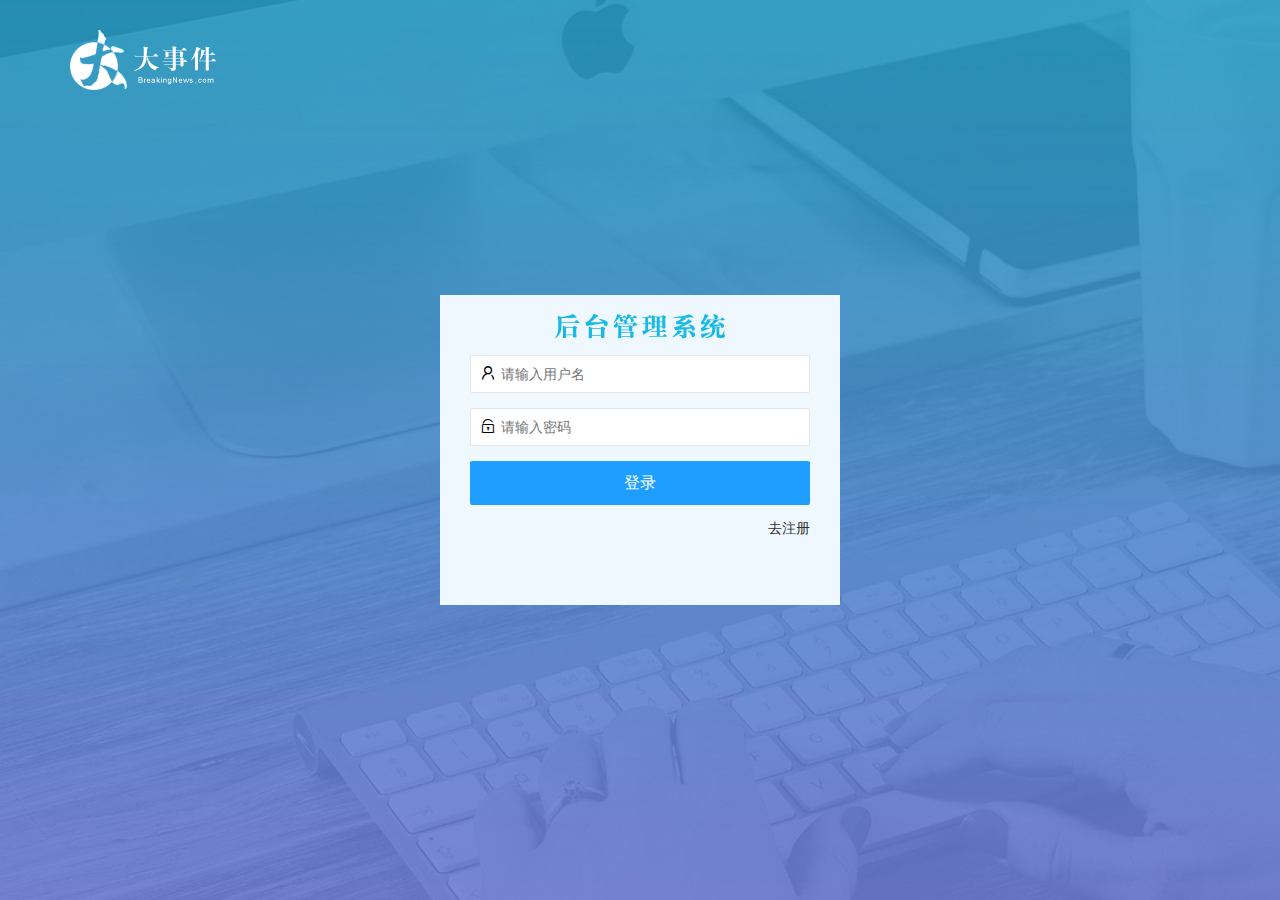
==== commit 0f2bc1ae: "js完成验证" ====
--- a/login.html
+++ b/login.html
@@ -23,12 +23,12 @@
             <!-- 用户名 -->
           <div class="layui-form-item">
             <i class="layui-icon layui-icon-username"></i>   
-              <input type="text" name="username" required  lay-verify="required" placeholder="请输入用户名" autocomplete="off" class="layui-input">
+              <input type="text" name="username" required  lay-verify="required|username" placeholder="请输入用户名" autocomplete="off" class="layui-input">
           </div>
               <!-- 密码 -->
               <div class="layui-form-item">
                 <i class="layui-icon layui-icon-password"></i>   
-                  <input type="password" name="password" required  lay-verify="required" placeholder="请输入密码" autocomplete="off" class="layui-input">
+                  <input type="password" name="password" required  lay-verify="required|pwd" placeholder="请输入密码" autocomplete="off" class="layui-input">
               </div>
               <div class="layui-form-item">
                 <button lay-submit	class="layui-btn layui-btn-lg layui-btn-normal layui-btn-fluid">登录</button>
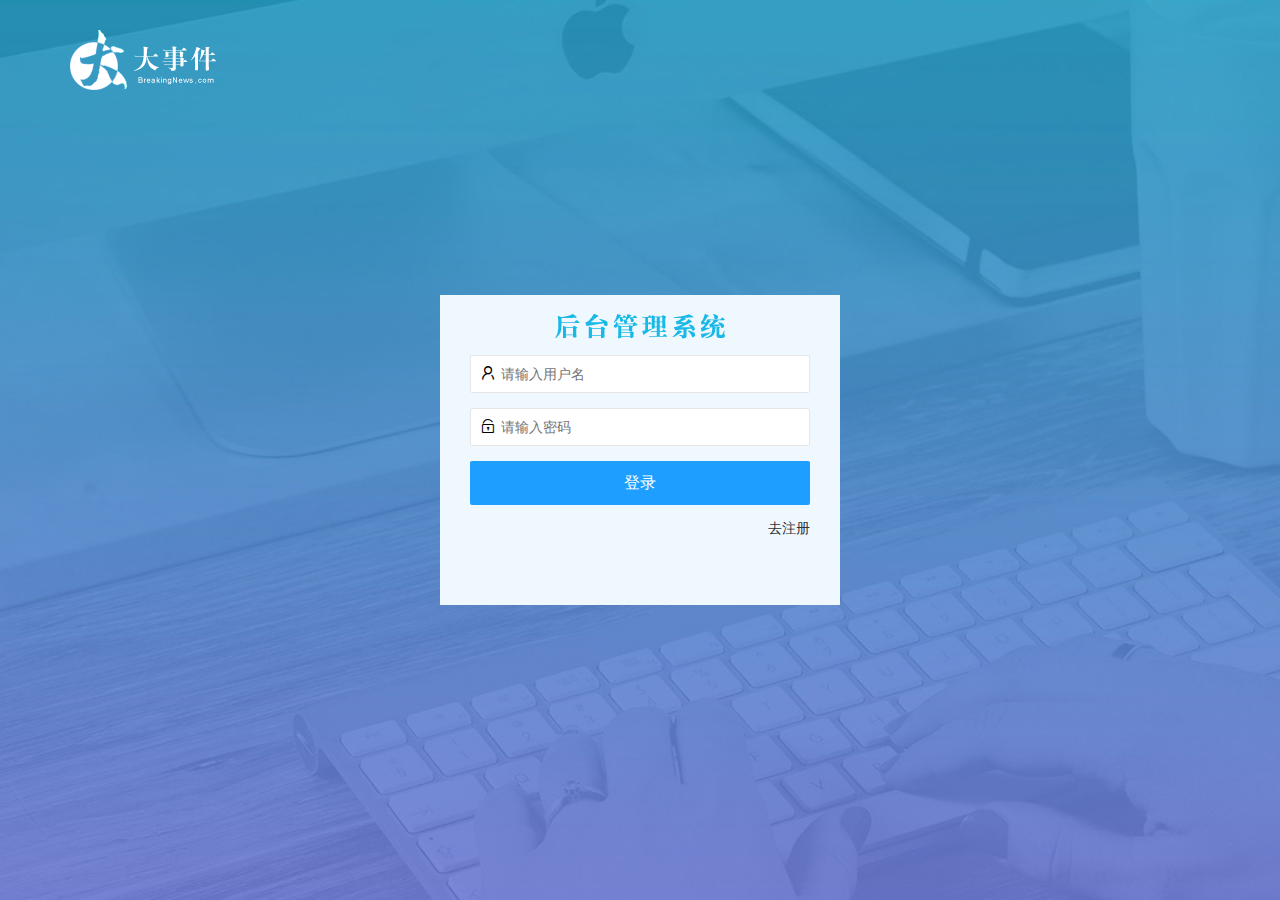
==== commit cffd524c: "缓存登录成功的标志" ====
--- a/login.html
+++ b/login.html
@@ -23,12 +23,12 @@
             <!-- 用户名 -->
           <div class="layui-form-item">
             <i class="layui-icon layui-icon-username"></i>   
-              <input type="text" name="username" required  lay-verify="required|username" placeholder="请输入用户名" autocomplete="off" class="layui-input">
+              <input type="text" name="username" required  lay-verify="required" placeholder="请输入用户名" autocomplete="off" class="layui-input">
           </div>
               <!-- 密码 -->
               <div class="layui-form-item">
                 <i class="layui-icon layui-icon-password"></i>   
-                  <input type="password" name="password" required  lay-verify="required|pwd" placeholder="请输入密码" autocomplete="off" class="layui-input">
+                  <input type="password" name="password" required  lay-verify="required" placeholder="请输入密码" autocomplete="off" class="layui-input">
               </div>
               <div class="layui-form-item">
                 <button lay-submit	class="layui-btn layui-btn-lg layui-btn-normal layui-btn-fluid">登录</button>
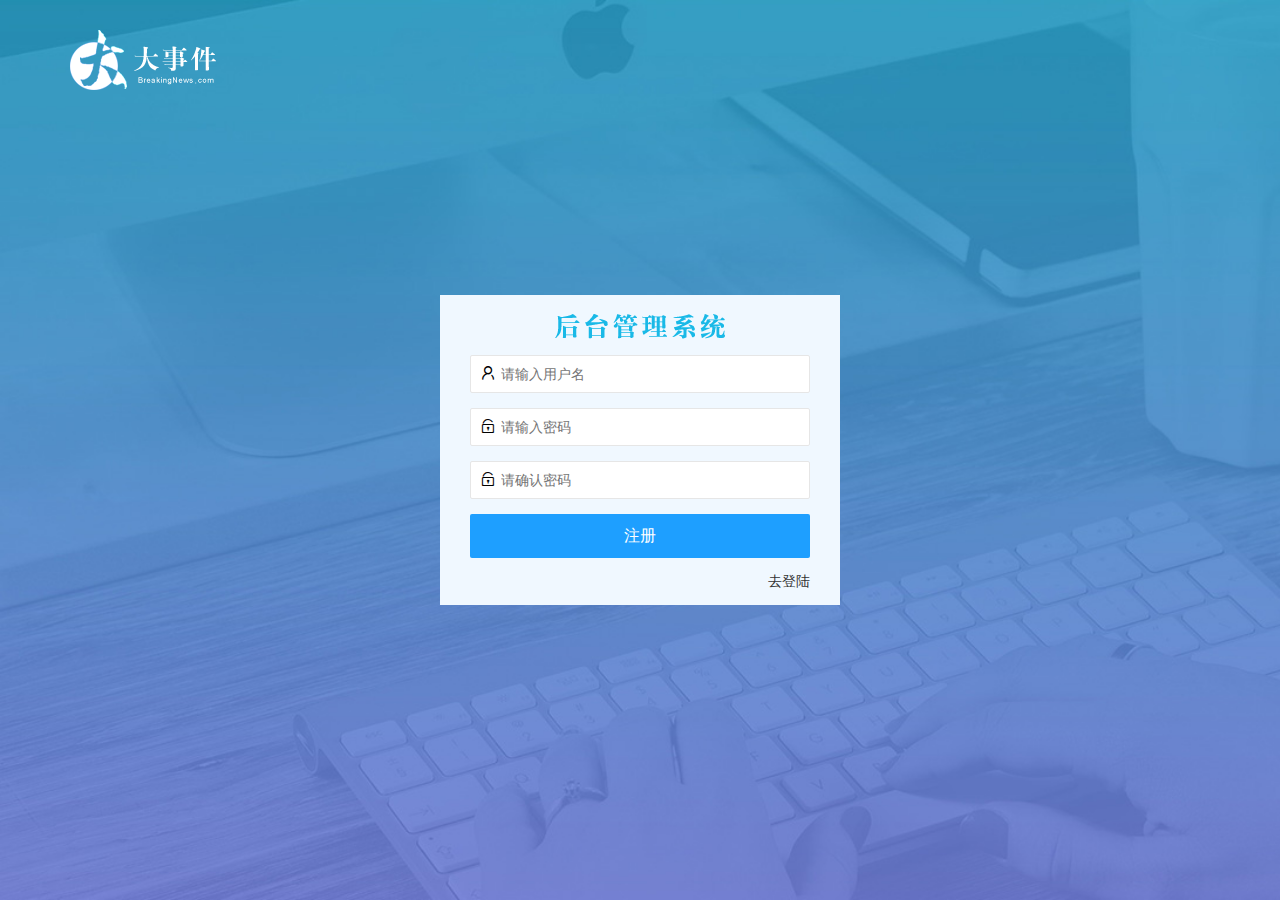
==== commit 1049717c: "去注册html完成" ====
--- a/login.html
+++ b/login.html
@@ -18,8 +18,8 @@
       <div class="titel">
         <img src="./assets/images/login_title.png" alt="">
       </div>
-      <!-- 表单区域 -->
-      <form class="layui-form">
+      <!-- 登录表单区域 -->
+      <form class="layui-form" id="loginForm">
             <!-- 用户名 -->
           <div class="layui-form-item">
             <i class="layui-icon layui-icon-username"></i>   
@@ -38,6 +38,30 @@
                 <a href="#">去注册</a>
             </div>
       </form>
+      <form class="layui-form" id="registerForm">
+        <!-- 用户名 -->
+      <div class="layui-form-item">
+        <i class="layui-icon layui-icon-username"></i>   
+          <input type="text" name="username" required  lay-verify="required" placeholder="请输入用户名" autocomplete="off" class="layui-input">
+      </div>
+          <!-- 密码 -->
+          <div class="layui-form-item">
+            <i class="layui-icon layui-icon-password"></i>   
+              <input type="password" name="password" required  lay-verify="required" placeholder="请输入密码" autocomplete="off" class="layui-input">
+          </div>
+             <!-- 密码 -->
+             <div class="layui-form-item">
+              <i class="layui-icon layui-icon-password"></i>   
+                <input type="password" name="password" required  lay-verify="required" placeholder="请确认密码" autocomplete="off" class="layui-input">
+            </div>
+          <div class="layui-form-item">
+            <button lay-submit	class="layui-btn layui-btn-lg layui-btn-normal layui-btn-fluid">注册</button>
+          </div>
+           <!-- 注册链接 -->
+          <div class="links">
+            <a href="#">去登陆</a>
+        </div>
+  </form>
      <script src="./assets/lib/jquery.js"></script>
      <script src="./assets/lib/layui/layui.all.js"></script>
      <script src="./assets/js/login.js"></script>
--- a/assets/css/login.css
+++ b/assets/css/login.css
@@ -38,4 +38,7 @@
 }
 .layui-input{
   padding-left: 30px;
-}+}
+#loginForm{
+   display:none;
+  }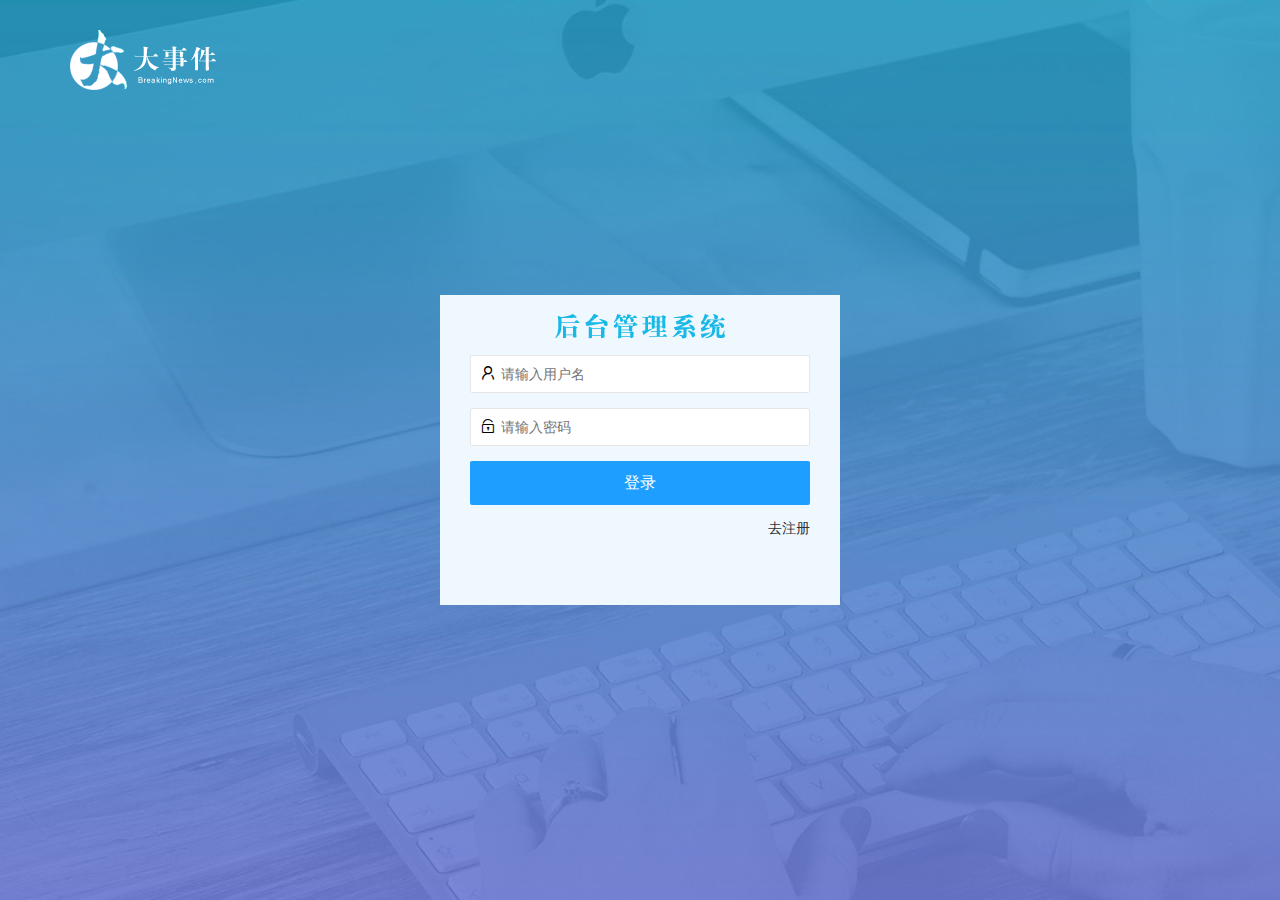
==== commit a26c7a6f: "控制登录表单和注册表单切换" ====
--- a/login.html
+++ b/login.html
@@ -35,7 +35,7 @@
               </div>
                <!-- 注册链接 -->
               <div class="links">
-                <a href="#">去注册</a>
+                <a href="javascript:;">去注册</a>
             </div>
       </form>
       <form class="layui-form" id="registerForm">
@@ -59,7 +59,7 @@
           </div>
            <!-- 注册链接 -->
           <div class="links">
-            <a href="#">去登陆</a>
+            <a href="javascript:;">去登陆</a>
         </div>
   </form>
      <script src="./assets/lib/jquery.js"></script>
--- a/assets/css/login.css
+++ b/assets/css/login.css
@@ -39,6 +39,6 @@
 .layui-input{
   padding-left: 30px;
 }
-#loginForm{
+#registerForm{
    display:none;
   }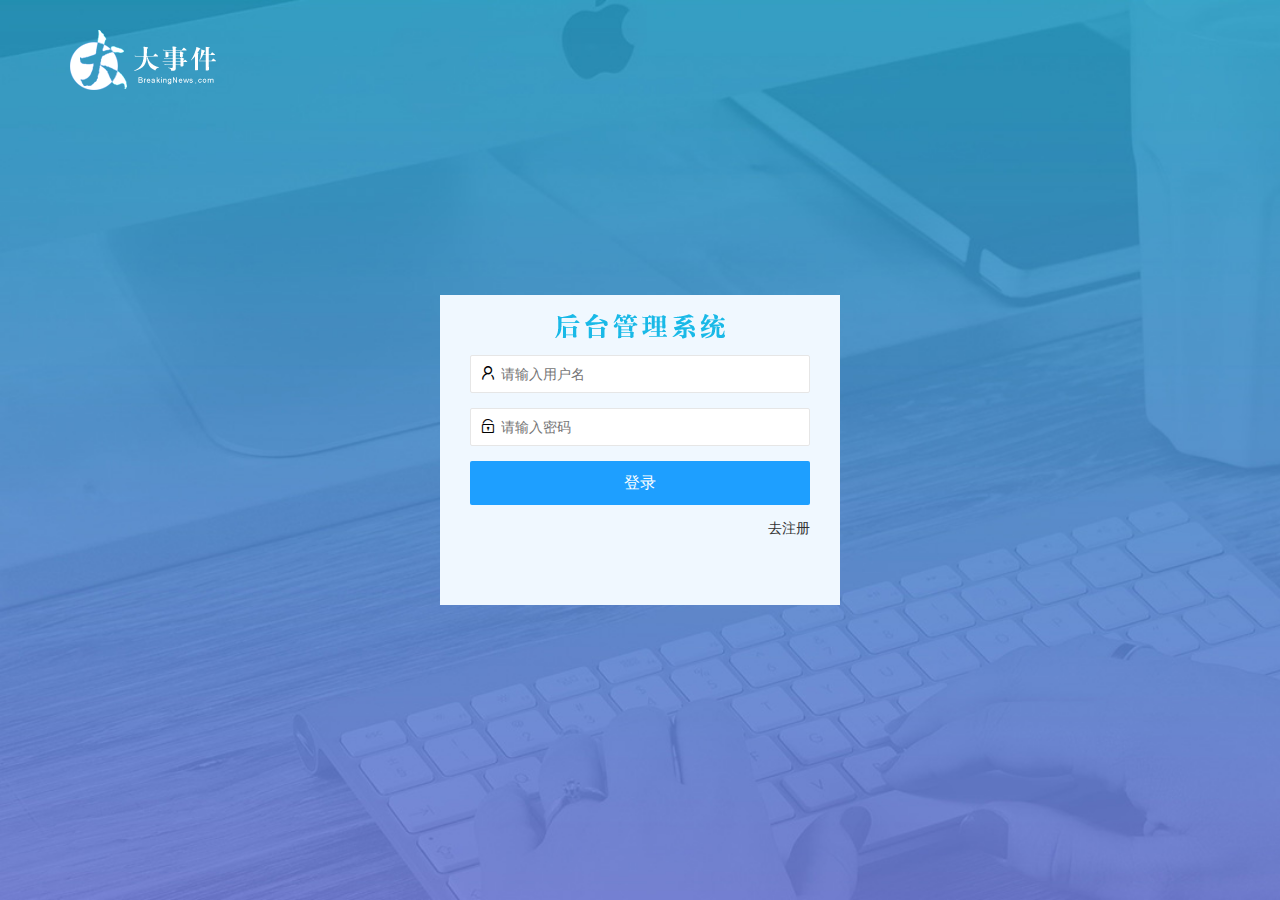
==== commit 17cadd19: "注册表单验证" ====
--- a/login.html
+++ b/login.html
@@ -42,17 +42,17 @@
         <!-- 用户名 -->
       <div class="layui-form-item">
         <i class="layui-icon layui-icon-username"></i>   
-          <input type="text" name="username" required  lay-verify="required" placeholder="请输入用户名" autocomplete="off" class="layui-input">
+          <input type="text" name="username"   lay-verify="required" placeholder="请输入用户名" autocomplete="off" class="layui-input">
       </div>
           <!-- 密码 -->
           <div class="layui-form-item">
             <i class="layui-icon layui-icon-password"></i>   
-              <input type="password" name="password" required  lay-verify="required" placeholder="请输入密码" autocomplete="off" class="layui-input">
+              <input type="password" name="password"   lay-verify="required" placeholder="请输入密码" autocomplete="off" class="layui-input">
           </div>
              <!-- 密码 -->
              <div class="layui-form-item">
               <i class="layui-icon layui-icon-password"></i>   
-                <input type="password" name="password" required  lay-verify="required" placeholder="请确认密码" autocomplete="off" class="layui-input">
+                <input type="password"   lay-verify="required|sete" placeholder="请确认密码" autocomplete="off" class="layui-input">
             </div>
           <div class="layui-form-item">
             <button lay-submit	class="layui-btn layui-btn-lg layui-btn-normal layui-btn-fluid">注册</button>
--- a/assets/css/login.css
+++ b/assets/css/login.css
@@ -41,4 +41,4 @@
 }
 #registerForm{
    display:none;
-  }+}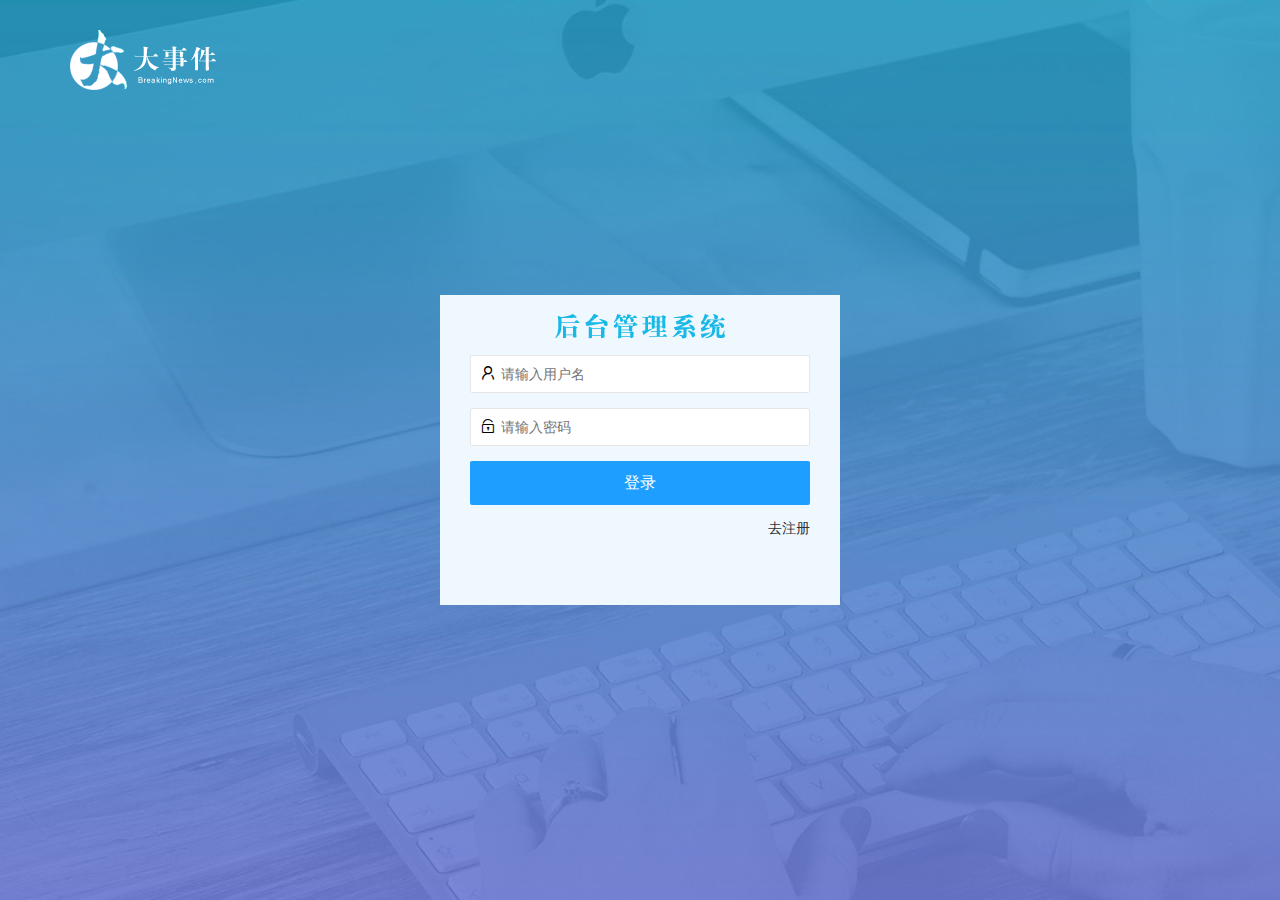
==== commit 475fb6d8: "统一配置接口（一）" ====
--- a/login.html
+++ b/login.html
@@ -63,6 +63,7 @@
         </div>
   </form>
      <script src="./assets/lib/jquery.js"></script>
+     <script src="./assets/js/common.js"></script>
      <script src="./assets/lib/layui/layui.all.js"></script>
      <script src="./assets/js/login.js"></script>
 </body>
